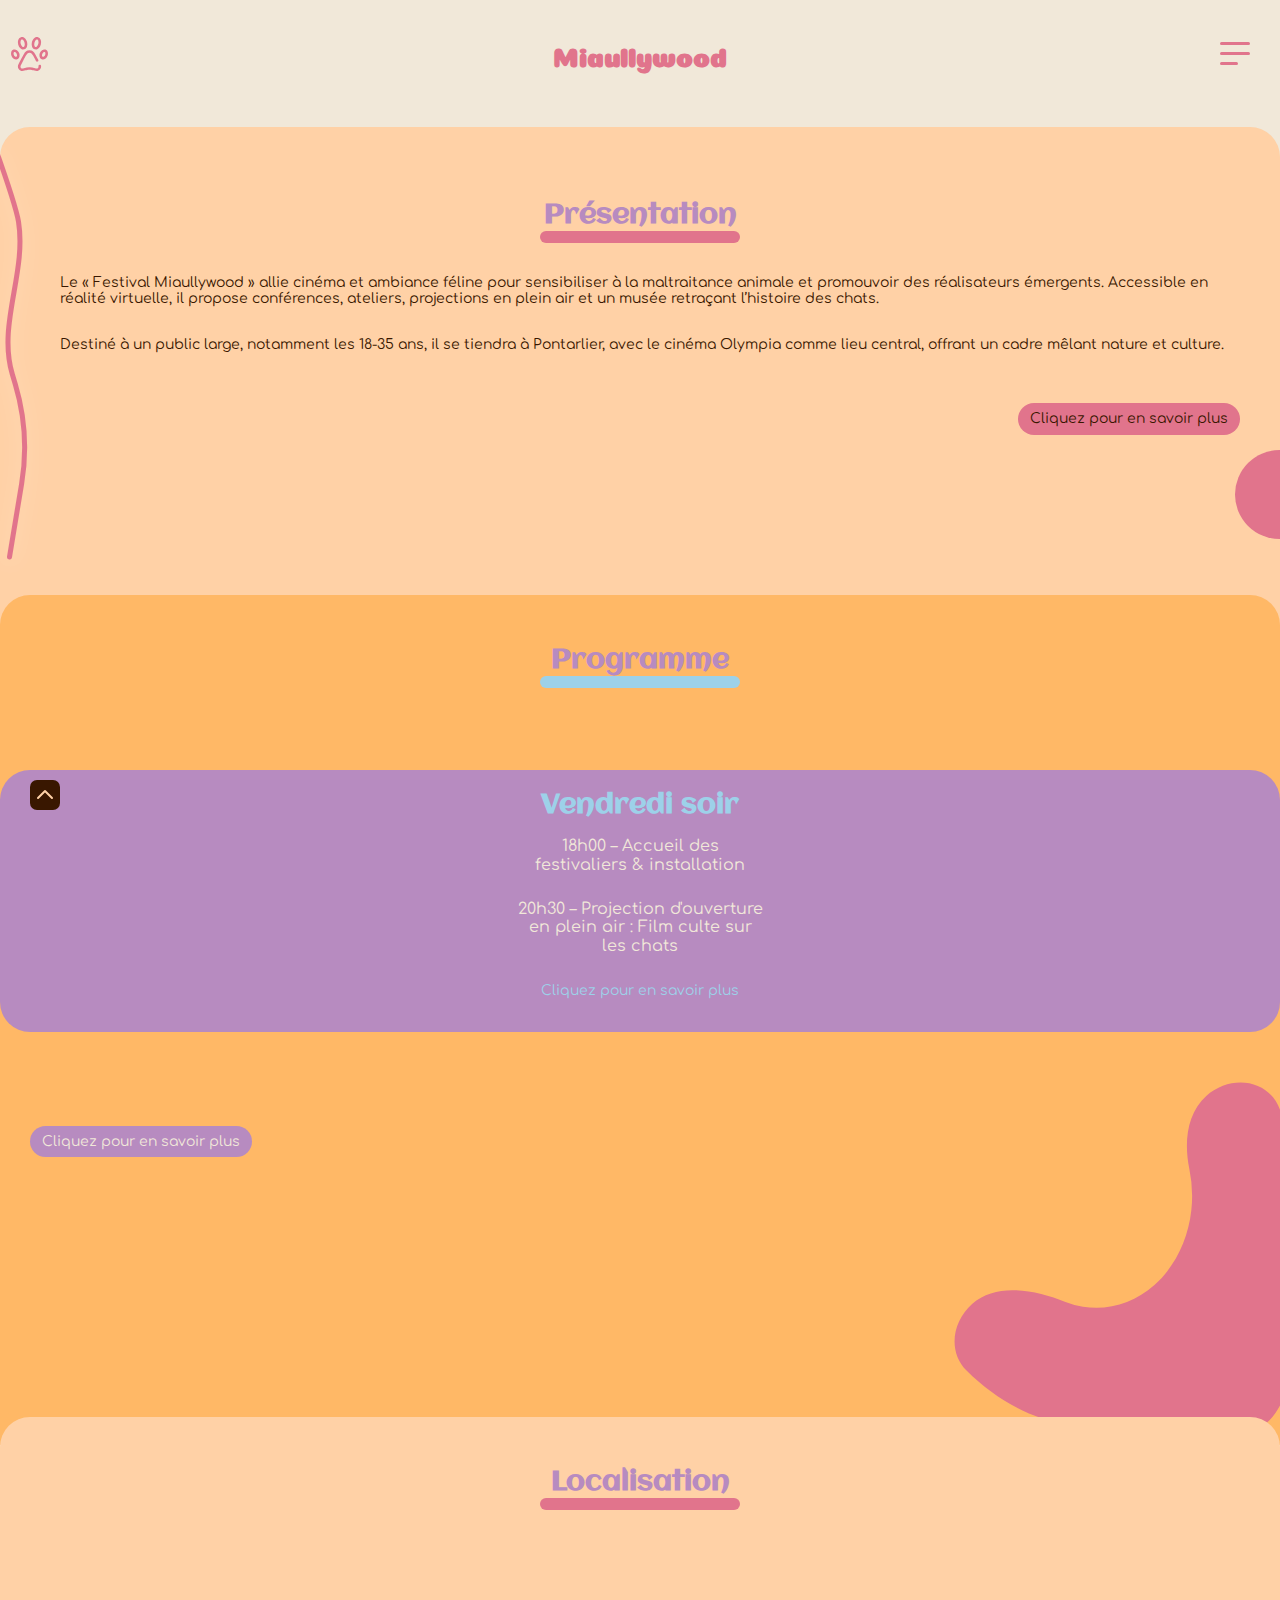
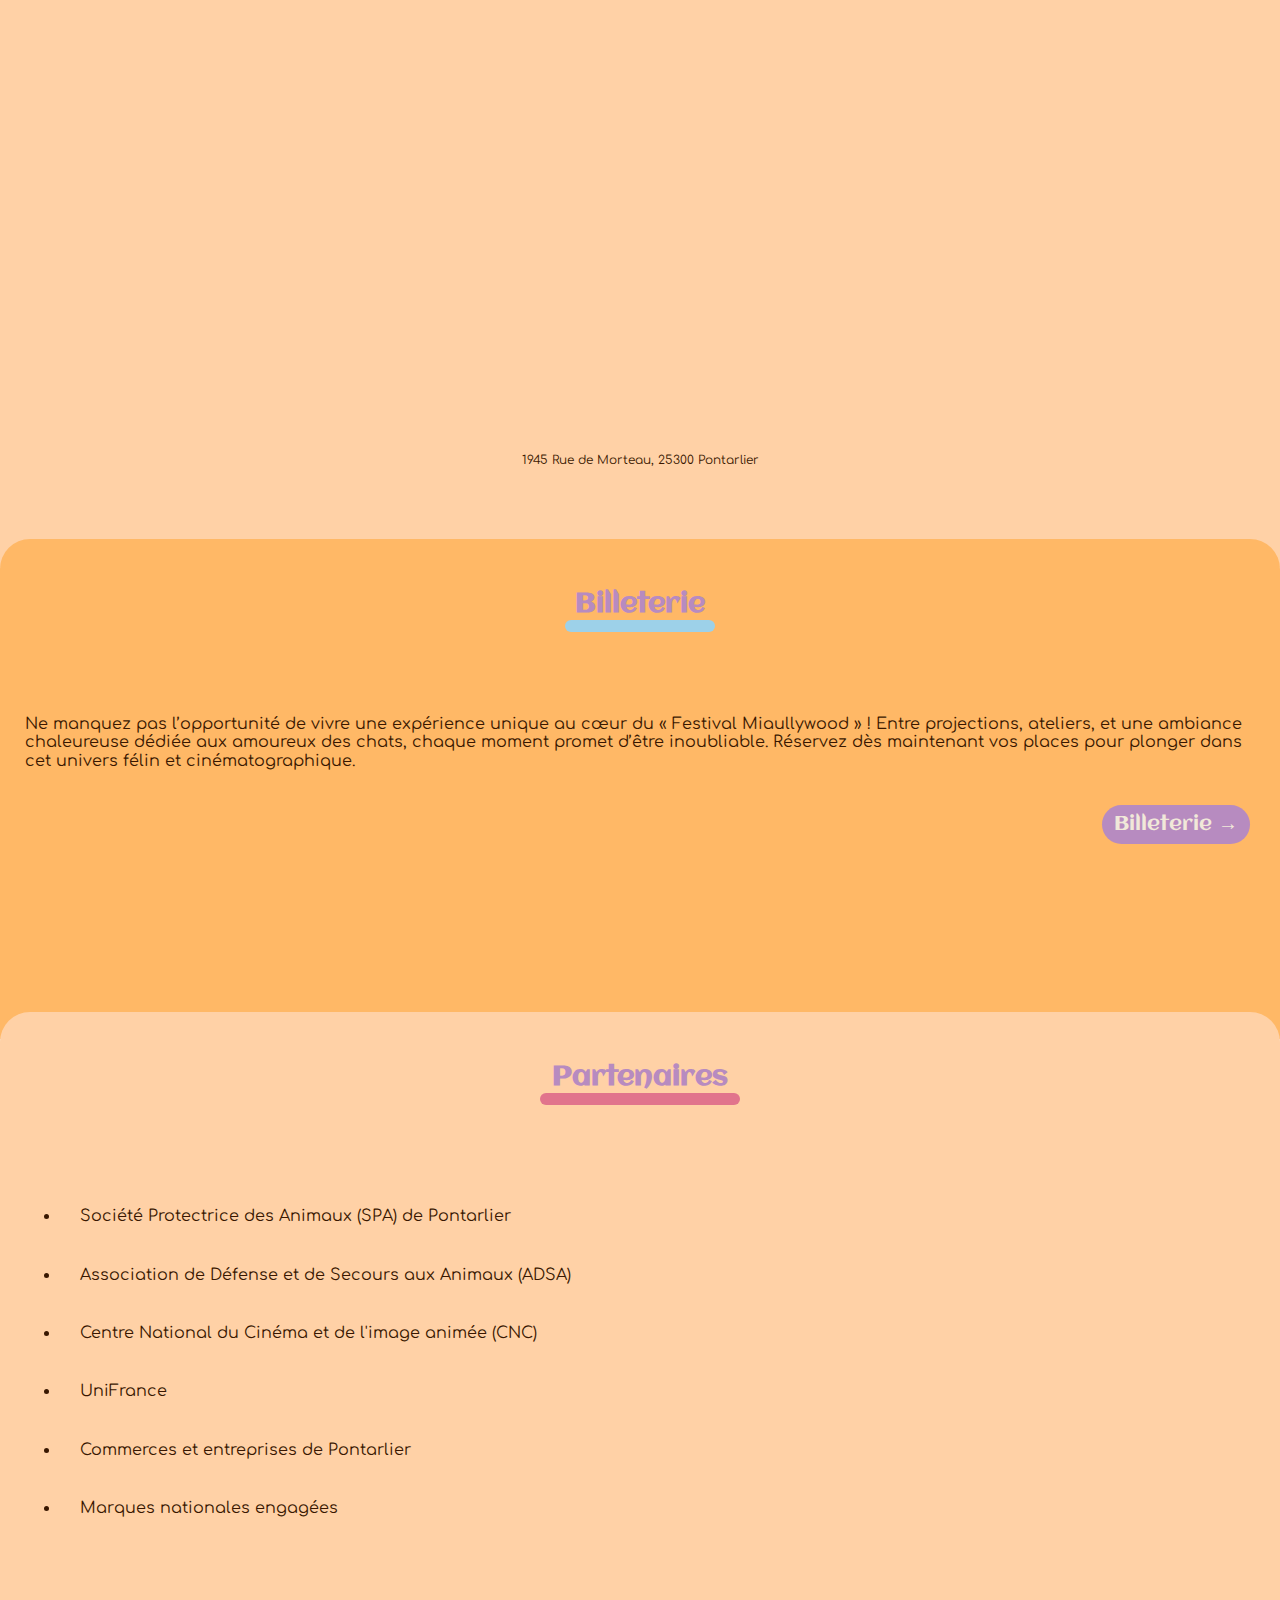
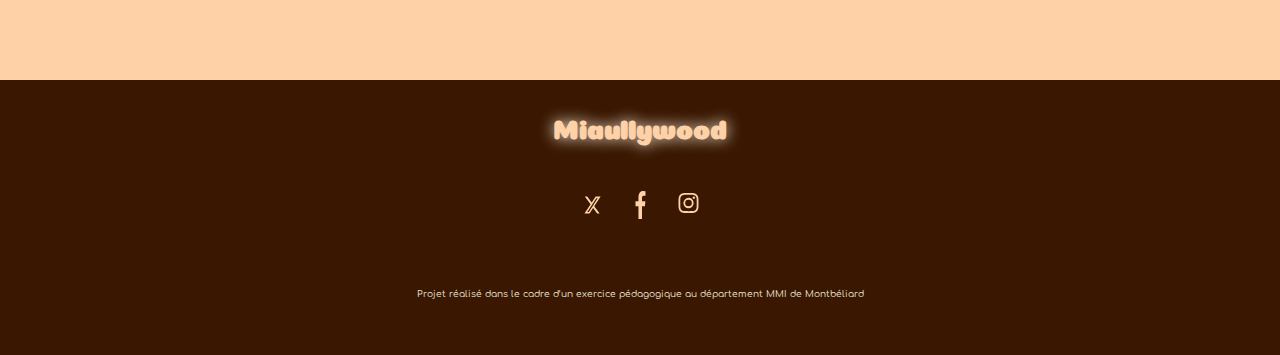
==== index.html @ 16f8d9cb "style modification" ====
<!DOCTYPE html>
<html lang="fr">
<head>
    <meta charset="UTF-8">
    <meta name="viewport" content="width=device-width, initial-scale=1.0">
    <title>Miaullywood</title>
    <link rel="icon" type="image/svg+xml" href="assets/favicon/paw.svg" />
    <link rel="stylesheet" href="src/css/style.css">
    <script type="module" src="/src/js/script.js"></script>

</head>
<body>
    <header class="header">
        <img src="assets/icons/paw.svg" alt="Miaullywood">
        <h1 class="header__title">Miaullywood</h1>
        <button class="menu-btn" aria-label="menu" aria-expanded="false" aria-controls="mainNav">
            <span class="menu-btn__bar" aria-hidden="true"></span>
        </button>
        <nav class="menu" id="mainNav" aria-hidden="true">
            <ul class="menu__list">
                <li class="menu__title">Miaullywood</li>
                <li class="menu__item"><a class="menu__link" href="programme.html">Programme</a></li>
                <li class="menu__item"><a class="menu__link" href="apropos.html">À propos</a></li>
                <li class="menu__item"><a class="menu__link" href="contact.html">Contact</a></li>
                <li class="menu__item"><a class="menu__link" href="film.html">Films</a></li>
                <li class="menu__item"><a class="menu__link" href="invites.html">Invités</a></li>
                <li class="menu__item"><a class="menu__link" href="infospratique.html">Infos pratiques</a></li>
            </ul>
        </nav>
    </header>
    <img class="go_up" src="/assets/icons/up.svg" alt="Back to top" onclick="window.scrollTo({ top: 0, behavior: 'smooth' });" >

    <div class="pres">
        <div class="title">
            <h2 class="pres__title">Présentation</h2>
        </div>
        <div class="texte">
            <p class="para pres__item">Le « Festival Miaullywood » allie cinéma et ambiance féline pour sensibiliser à la maltraitance animale et promouvoir des réalisateurs émergents. Accessible en réalité virtuelle, il propose conférences, ateliers, projections en plein air et un musée retraçant l’histoire des chats.</p>
            <p class="para pres__item">Destiné à un public large, notamment les 18-35 ans, il se tiendra à Pontarlier, avec le cinéma Olympia comme lieu central, offrant un cadre mêlant nature et culture.</p>
        </div>   
        <img class="pres__cercle" src="/assets/icons/ellipse12.svg" alt=""> 
        <a class="link__pres" href="apropos.html">Cliquez pour en savoir plus</a>
    </div>
    <div class="prog">
        <div class="title">
            <h2 class="prog__title">Programme</h2>
        </div>
        <div class="carousel">
            <div class="prog__card">
                <h2 class="title__card">Vendredi soir</h2>
                <div class="para__card">
                    <p class="texte__card">18h00 – Accueil des festivaliers & installation</p>
                    <p class="texte__card">20h30 – Projection d'ouverture en plein air : Film culte sur les chats</p>
                </div>
                <a class="link__card" href="programme.html">Cliquez pour en savoir plus</a>
            </div>
            <div class="prog__card">
                <h2 class="title__card">Samedi matin</h2>
                <div class="para__card">
                    <p class="texte__card">10h00 - Ouverture officielle du festival</p>
                    <p class="texte__card">11h30 - Conférence</p>
                </div>
                <a class="link__card" href="programme.html">Cliquez pour en savoir plus</a>
            </div>
            <div class="prog__card">
                <h2 class="title__card">Samedi midi</h2>
                <div class="para__card">
                    <p class="texte__card">12h30 – Pause déjeuner & visite des stands</p>
                    <p class="texte__card">13h00 – Animations sur le thème des chats</p>
                </div>
                <a class="link__card" href="programme.html">Cliquez pour en savoir plus</a>
            </div>
            <div class="prog__card">
                <h2 class="title__card">Samedi après-midi</h2>
                <div class="para__card">
                    <p class="texte__card">14h00 – Projection en plein air</p>
                    <p class="texte__card">16h30 – Conférence technologique</p>
                </div>
                <a class="link__card" href="programme.html">Cliquez pour en savoir plus</a>
            </div>
            <div class="prog__card">
                <h2 class="title__card">Samedi soir</h2>
                <div class="para__card">
                    <p class="texte__card">18h00 – Projection en salle</p>
                    <p class="texte__card">22h00 – Projection nocturne en plein air</p>
                </div>
                <a class="link__card" href="programme.html">Cliquez pour en savoir plus</a>
            </div>
            <div class="prog__card">
                <h2 class="title__card">Dimanche matin</h2>
                <div class="para__card">
                    <p class="texte__card">09h30 – Séance de méditation et éveil corporel</p>
                    <p class="texte__card">11h30 – Conférence : « L’histoire des chats à travers les civilisations »</p>
                </div>
                <a class="link__card" href="programme.html">Cliquez pour en savoir plus</a>
            </div>
            <div class="prog__card">
                <h2 class="title__card">Dimanche midi</h2>
                <div class="para__card">
                    <p class="texte__card">12h30 – Déjeuner en famille & visite des stands</p>
                    <p class="texte__card">12h30 – Déjeuner en famille & visite des stands/p>
                </div>
                <a class="link__card" href="programme.html">Cliquez pour en savoir plus</a>
            </div>
            <div class="prog__card">
                <h2 class="title__card">Dimanche après-midi</h2>
                <div class="para__card">
                    <p class="texte__card">14h00 – Projection en salle</p>
                    <p class="texte__card">16h30 – Table ronde : « Cinéma, technologie et bien-être animal »</p>
                </div>
                <a class="link__card" href="programme.html">Cliquez pour en savoir plus</a>
            </div>
            <div class="prog__card">
                <h2 class="title__card">Dimanche soir</h2>
                <div class="para__card">
                    <p class="texte__card">18h00 – Remise des prix</p>
                    <p class="texte__card">20h00 – Soirée de clôture</p>
                </div>
                <a class="link__card" href="programme.html">Cliquez pour en savoir plus</a>
            </div>
        </div>
        <a class="link__prog" href="programme.html">Cliquez pour en savoir plus</a>
        <img class="strage__form" src="/assets/icons/ellipse13.svg" alt="">
    </div>
    <div class="loc">
        <div class="title">
            <h2 class="loc__title">Localisation</h2>
            <iframe class="loc__maps" src="https://www.google.com/maps/embed?pb=!1m18!1m12!1m3!1d2725.9168438544643!2d6.3559013124593084!3d46.904353771013554!2m3!1f0!2f0!3f0!3m2!1i1024!2i768!4f13.1!3m3!1m2!1s0x478dbcc118659001%3A0xf206867d65ee7909!2s1945%20Rue%20de%20Morteau%2C%2025300%20Pontarlier!5e0!3m2!1sfr!2sfr!4v1733929574323!5m2!1sfr!2sfr" width="600" height="450" style="border:0;" allowfullscreen="" loading="lazy" referrerpolicy="no-referrer-when-downgrade"></iframe>
            <p class="loc__legende">1945 Rue de Morteau, 25300 Pontarlier</p>
        </div>
    </div>
    <div class="bill">
        <div class="title">
            <h2 class="bill__title">Billeterie</h2>
            <p class="para">Ne manquez pas l’opportunité de vivre une expérience unique au cœur du « Festival Miaullywood » ! Entre projections, ateliers, et une ambiance chaleureuse dédiée aux amoureux des chats, chaque moment promet d’être inoubliable. Réservez dès maintenant vos places pour plonger dans cet univers félin et cinématographique.</p>
        </div>
        <button class="btn bill__btn"><a class="bill__link" href="billeterie.html">Billeterie →</a></button>
    </div>
    <div class="part">
        <div class="title">
            <h2 class="part__title">Partenaires</h2>
            <ul class="part__list">
                <li class="list__item">Société Protectrice des Animaux (SPA) de Pontarlier</li>
                <li class="list__item">Association de Défense et de Secours aux Animaux (ADSA)</li>
                <li class="list__item">Centre National du Cinéma et de l'image animée (CNC)</li>
                <li class="list__item">UniFrance</li>
                <li class="list__item">Commerces et entreprises de Pontarlier</li>
                <li class="list__item">Marques nationales engagées</li>
            </ul>
        </div>
    </div>
    <div class="footer footer__accueil">
        <h1 class="footer__title" onclick="window.scrollTo({ top: 0, behavior: 'smooth' });" >Miaullywood</h1>
        <div class="reseaux">
            <img src="assets/icons/twitter.svg" alt="twitter">
            <img src="assets/icons/facebook.svg" alt="facebook">
            <a href="https://www.instagram.com/miaullywood/"><img src="assets/icons/instagram.svg" alt=""></a>
        </div>
        <p class="footer__para">Projet réalisé dans le cadre d’un exercice pédagogique au département MMI de Montbéliard</p>
    </div>
</body>
</html>
---- src/css/style.css ----
@import url('https://fonts.googleapis.com/css2?family=Coiny&display=swap');
@import url('https://fonts.googleapis.com/css2?family=Aclonica&family=Coiny&display=swap');
@import url('https://fonts.googleapis.com/css2?family=Aclonica&family=Coiny&family=Comfortaa:wght@300..700&display=swap');

@import "vendors/normalize.css";

@import "utilitaire/variable.css";

@import "base/main.css";
@import "base/apropos.css";
@import "base/presentation.css";
@import "base/billeterie.css";
@import "base/contact.css";
@import "base/coordonees.css";
@import "base/film.css";
@import "base/programme.css";
@import "base/localisation.css";
@import "base/partenaires.css";
@import "base/reseaux.css";

@import "layout/header.css";
@import "layout/footer.css";

@import "composant/menu.css";
@import "composant/button.css";
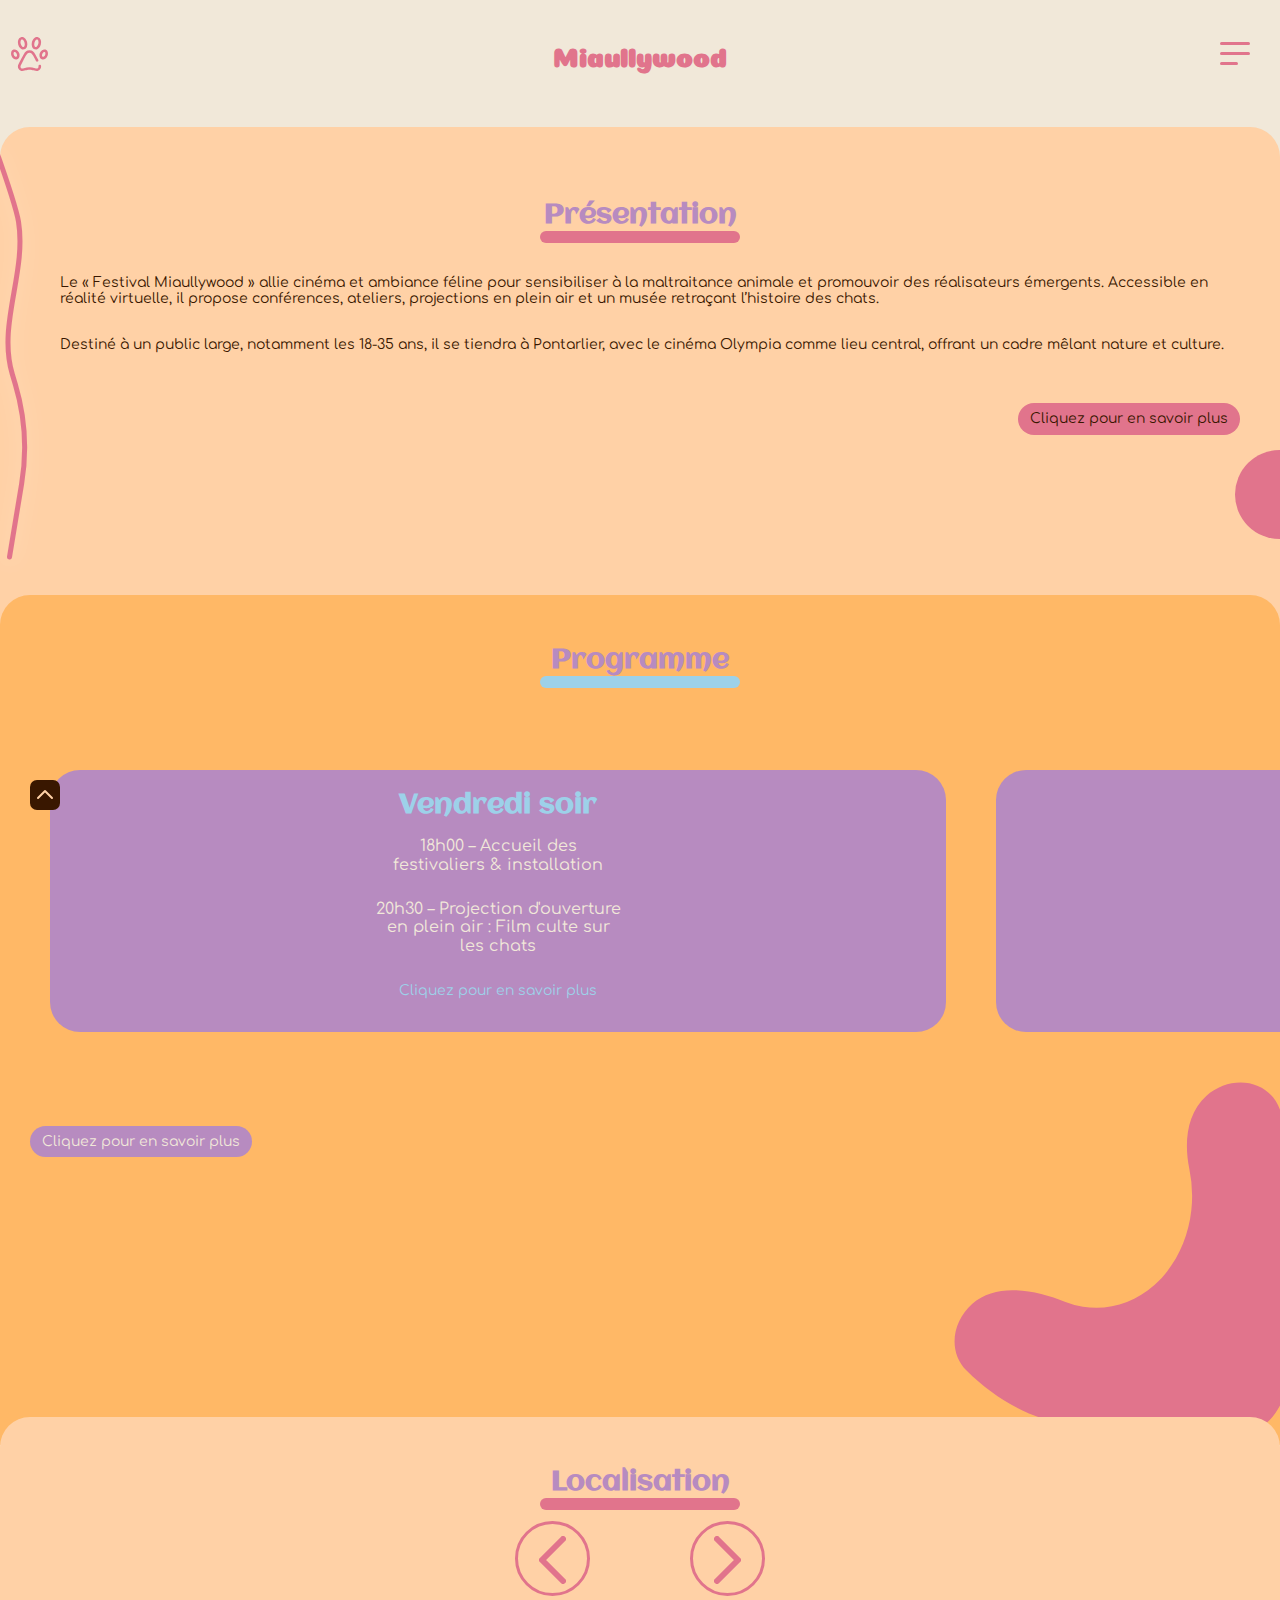
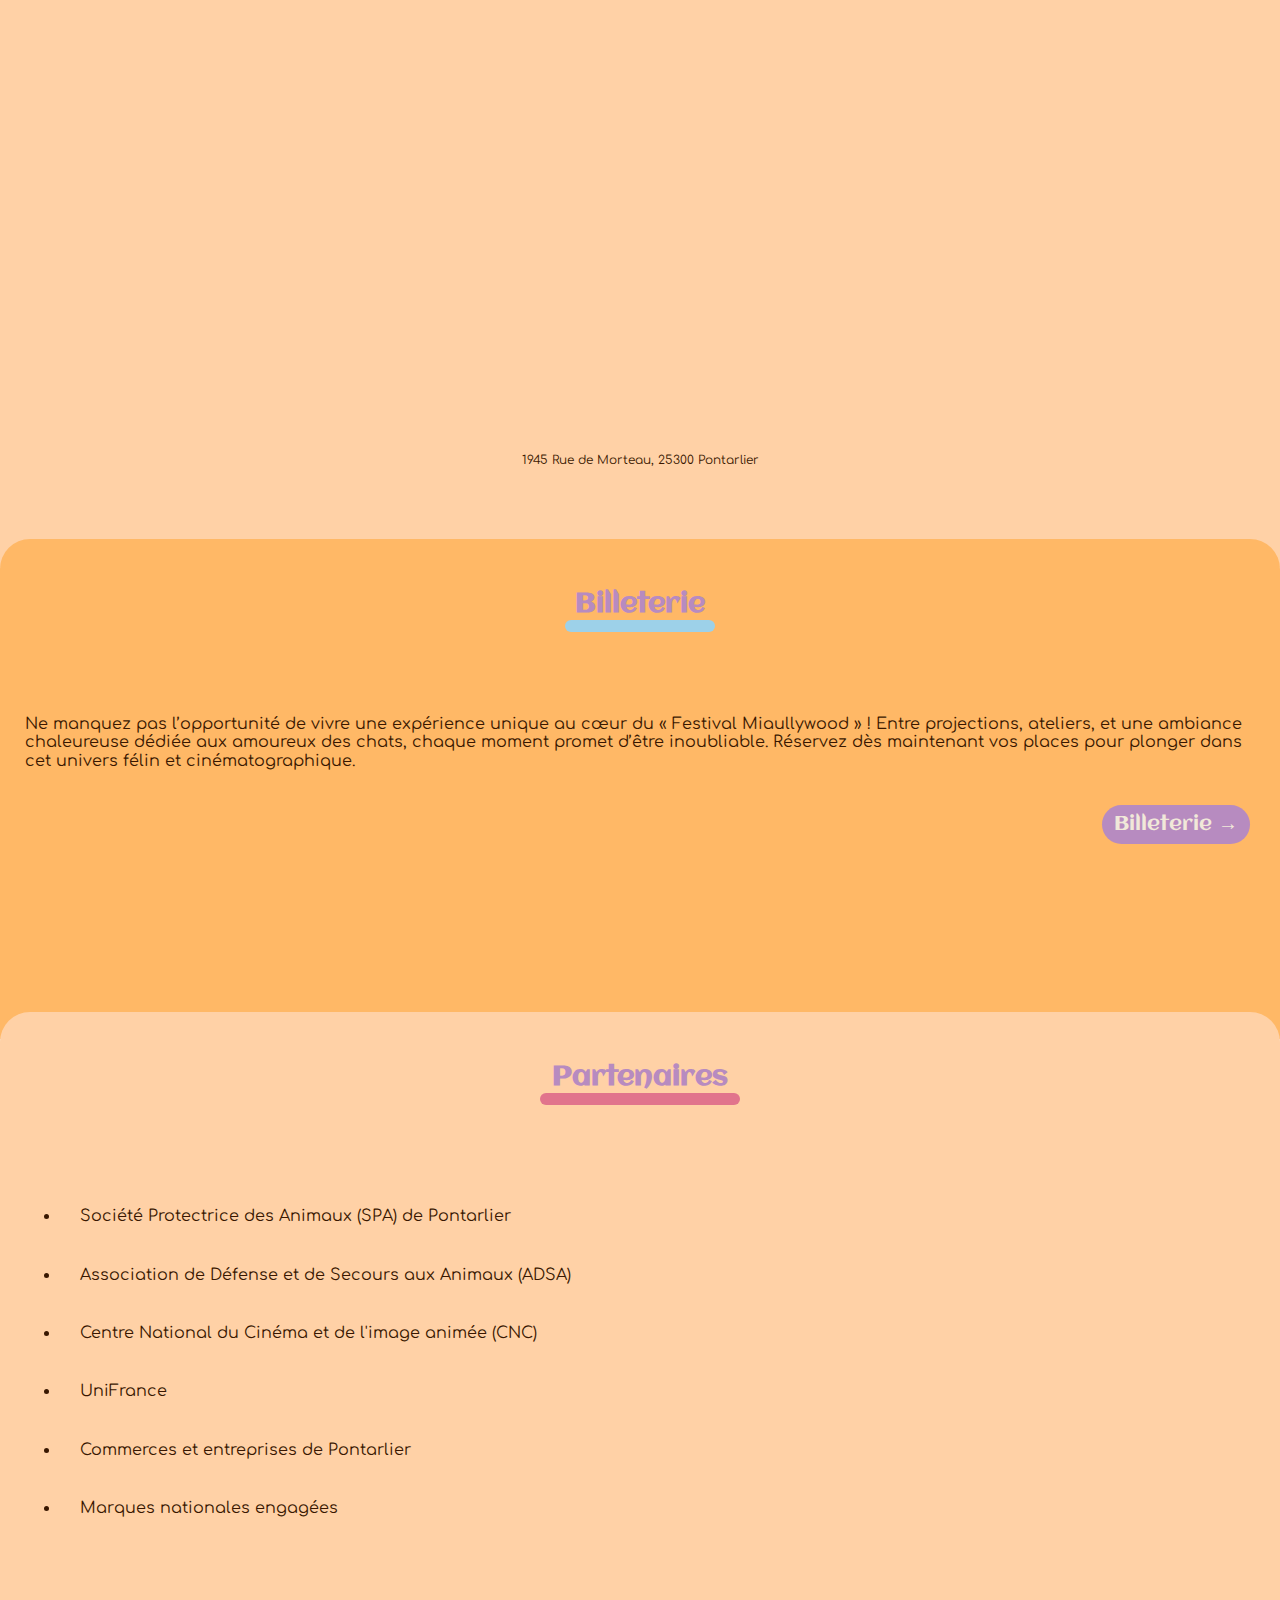
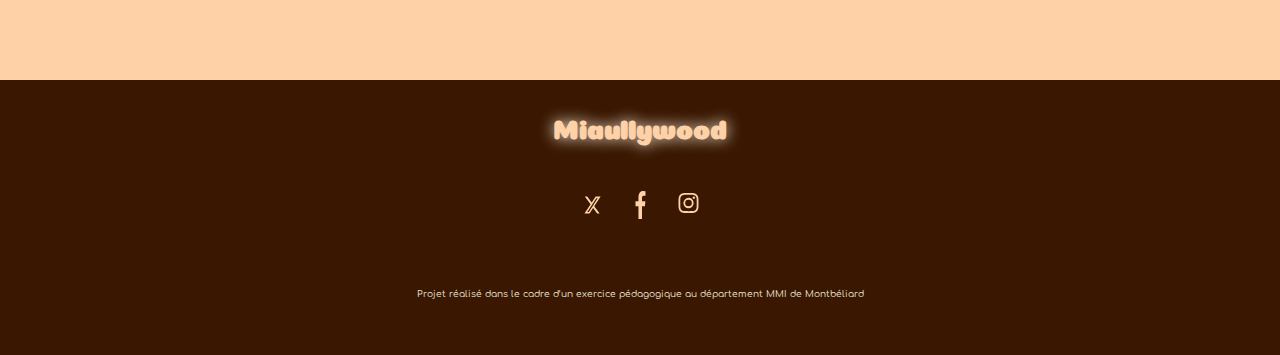
==== commit 72245e4d: "fin btn carroussel et fin carroussel film" ====
--- a/index.html
+++ b/index.html
@@ -45,8 +45,8 @@
         <div class="title">
             <h2 class="prog__title">Programme</h2>
         </div>
-        <div class="carousel">
-            <div class="prog__card">
+        <div class="carroussel">
+            <div class="card prog__card carroussel__item">
                 <h2 class="title__card">Vendredi soir</h2>
                 <div class="para__card">
                     <p class="texte__card">18h00 – Accueil des festivaliers & installation</p>
@@ -54,7 +54,7 @@
                 </div>
                 <a class="link__card" href="programme.html">Cliquez pour en savoir plus</a>
             </div>
-            <div class="prog__card">
+            <div class="card prog__card carroussel__item">
                 <h2 class="title__card">Samedi matin</h2>
                 <div class="para__card">
                     <p class="texte__card">10h00 - Ouverture officielle du festival</p>
@@ -62,7 +62,7 @@
                 </div>
                 <a class="link__card" href="programme.html">Cliquez pour en savoir plus</a>
             </div>
-            <div class="prog__card">
+            <div class="card prog__card carroussel__item">
                 <h2 class="title__card">Samedi midi</h2>
                 <div class="para__card">
                     <p class="texte__card">12h30 – Pause déjeuner & visite des stands</p>
@@ -70,7 +70,7 @@
                 </div>
                 <a class="link__card" href="programme.html">Cliquez pour en savoir plus</a>
             </div>
-            <div class="prog__card">
+            <div class="card prog__card carroussel__item">
                 <h2 class="title__card">Samedi après-midi</h2>
                 <div class="para__card">
                     <p class="texte__card">14h00 – Projection en plein air</p>
@@ -78,7 +78,7 @@
                 </div>
                 <a class="link__card" href="programme.html">Cliquez pour en savoir plus</a>
             </div>
-            <div class="prog__card">
+            <div class="card prog__card carroussel__item">
                 <h2 class="title__card">Samedi soir</h2>
                 <div class="para__card">
                     <p class="texte__card">18h00 – Projection en salle</p>
@@ -86,7 +86,7 @@
                 </div>
                 <a class="link__card" href="programme.html">Cliquez pour en savoir plus</a>
             </div>
-            <div class="prog__card">
+            <div class="card prog__card carroussel__item">
                 <h2 class="title__card">Dimanche matin</h2>
                 <div class="para__card">
                     <p class="texte__card">09h30 – Séance de méditation et éveil corporel</p>
@@ -94,7 +94,7 @@
                 </div>
                 <a class="link__card" href="programme.html">Cliquez pour en savoir plus</a>
             </div>
-            <div class="prog__card">
+            <div class="card prog__card carroussel__item">
                 <h2 class="title__card">Dimanche midi</h2>
                 <div class="para__card">
                     <p class="texte__card">12h30 – Déjeuner en famille & visite des stands</p>
@@ -102,7 +102,7 @@
                 </div>
                 <a class="link__card" href="programme.html">Cliquez pour en savoir plus</a>
             </div>
-            <div class="prog__card">
+            <div class="card prog__card carroussel__item">
                 <h2 class="title__card">Dimanche après-midi</h2>
                 <div class="para__card">
                     <p class="texte__card">14h00 – Projection en salle</p>
@@ -110,13 +110,21 @@
                 </div>
                 <a class="link__card" href="programme.html">Cliquez pour en savoir plus</a>
             </div>
-            <div class="prog__card">
+            <div class="card prog__card carroussel__item">
                 <h2 class="title__card">Dimanche soir</h2>
                 <div class="para__card">
                     <p class="texte__card">18h00 – Remise des prix</p>
                     <p class="texte__card">20h00 – Soirée de clôture</p>
                 </div>
                 <a class="link__card" href="programme.html">Cliquez pour en savoir plus</a>
+            </div>
+            <div class="carroussel__controls">
+                <button class="carroussel__button carroussel__button--prev" aria-label="Défiler vers la gauche">
+                    <img src="assets/icons/left_arrow.svg" alt="fleche gauche" />
+                </button>
+                <button class="carroussel__button carroussel__button--next" aria-label="Défiler vers la droite">
+                    <img src="assets/icons/right_arrow.svg" alt="fleche droite" />
+                </button>
             </div>
         </div>
         <a class="link__prog" href="programme.html">Cliquez pour en savoir plus</a>
--- a/src/css/style.css
+++ b/src/css/style.css
@@ -22,4 +22,5 @@
 @import "layout/footer.css";
 
 @import "composant/menu.css";
-@import "composant/button.css";+@import "composant/button.css";
+@import "composant/carroussel.css";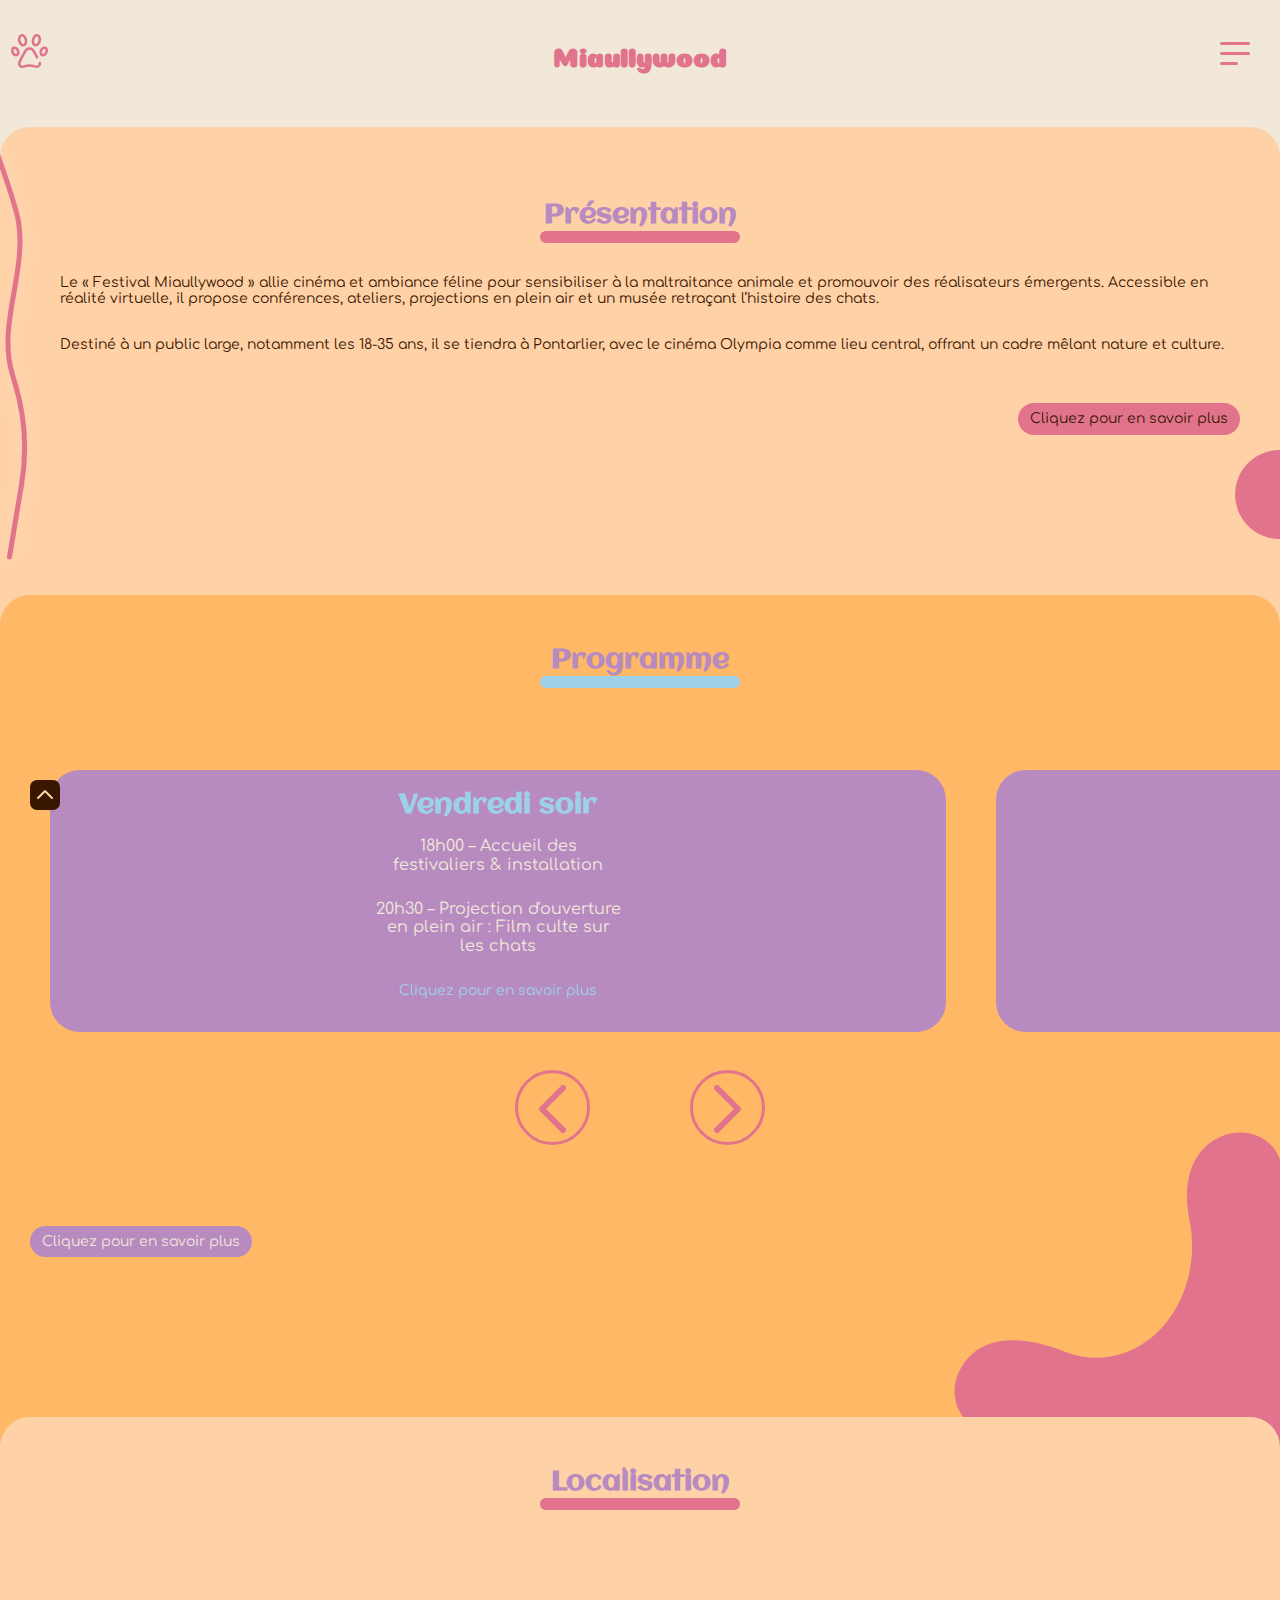
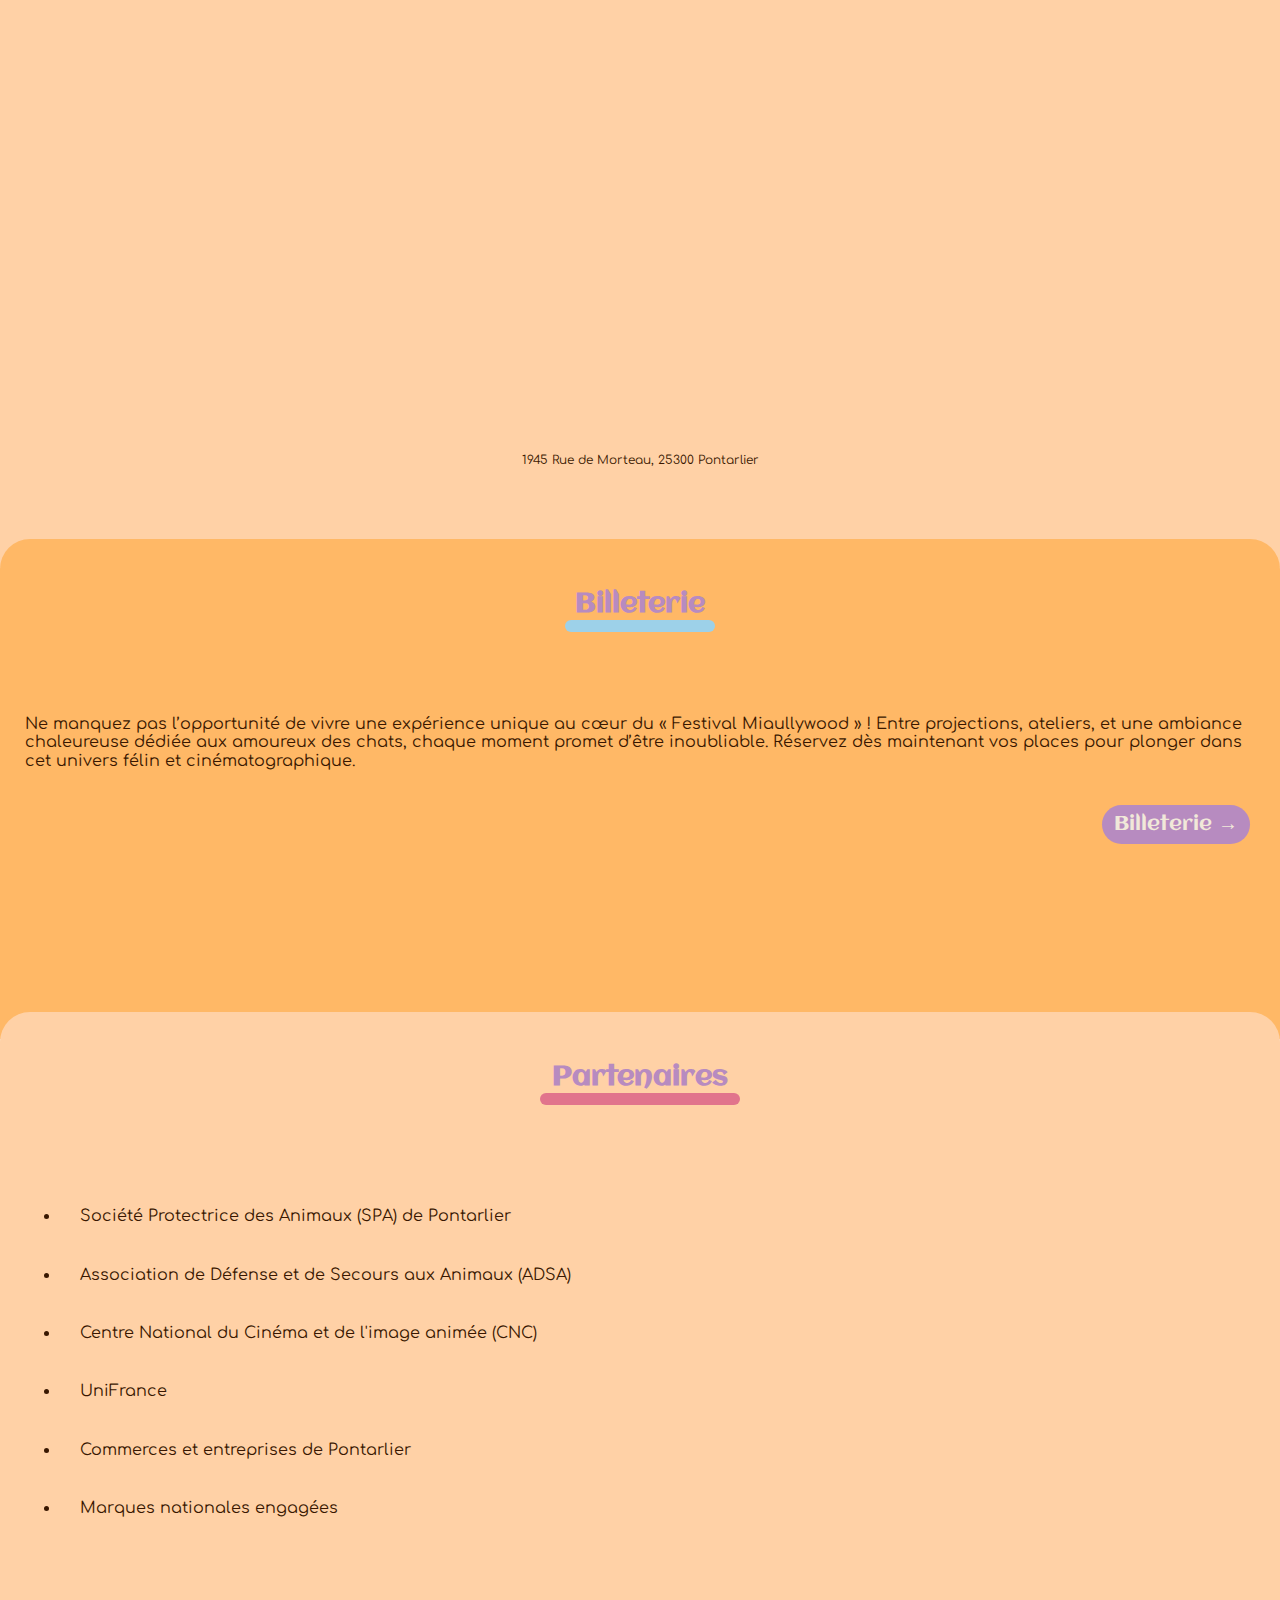
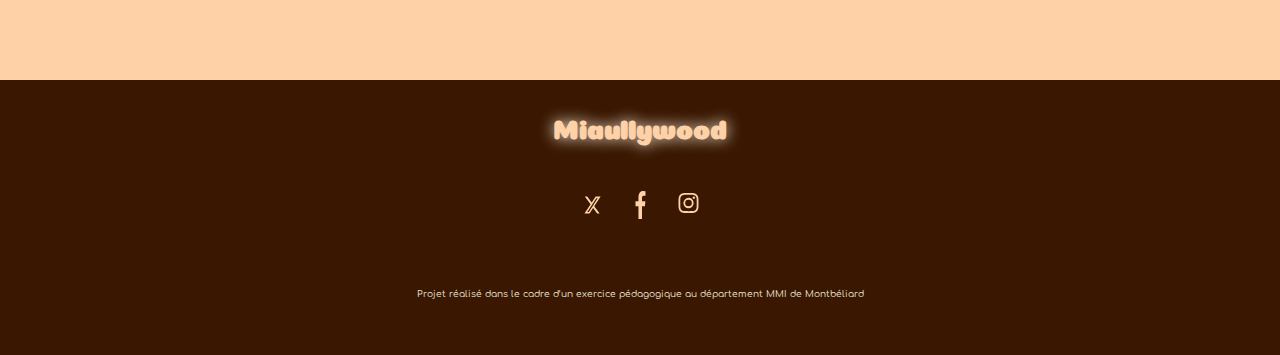
==== commit 4235a93d: "fin page film" ====
--- a/index.html
+++ b/index.html
@@ -11,7 +11,9 @@
 </head>
 <body>
     <header class="header">
-        <img src="assets/icons/paw.svg" alt="Miaullywood">
+        <a href="index.html">
+            <img src="assets/icons/paw.svg" alt="Miaullywood">
+        </a>
         <h1 class="header__title">Miaullywood</h1>
         <button class="menu-btn" aria-label="menu" aria-expanded="false" aria-controls="mainNav">
             <span class="menu-btn__bar" aria-hidden="true"></span>
@@ -46,7 +48,7 @@
             <h2 class="prog__title">Programme</h2>
         </div>
         <div class="carroussel">
-            <div class="card prog__card carroussel__item">
+            <div class="card prog__card carroussel__item first">
                 <h2 class="title__card">Vendredi soir</h2>
                 <div class="para__card">
                     <p class="texte__card">18h00 – Accueil des festivaliers & installation</p>
@@ -110,7 +112,7 @@
                 </div>
                 <a class="link__card" href="programme.html">Cliquez pour en savoir plus</a>
             </div>
-            <div class="card prog__card carroussel__item">
+            <div class="card prog__card carroussel__item last">
                 <h2 class="title__card">Dimanche soir</h2>
                 <div class="para__card">
                     <p class="texte__card">18h00 – Remise des prix</p>
@@ -118,7 +120,7 @@
                 </div>
                 <a class="link__card" href="programme.html">Cliquez pour en savoir plus</a>
             </div>
-            <div class="carroussel__controls">
+            <div class="carroussel__controls prog__controls">
                 <button class="carroussel__button carroussel__button--prev" aria-label="Défiler vers la gauche">
                     <img src="assets/icons/left_arrow.svg" alt="fleche gauche" />
                 </button>
--- a/src/css/style.css
+++ b/src/css/style.css
@@ -11,7 +11,7 @@
 @import "base/presentation.css";
 @import "base/billeterie.css";
 @import "base/contact.css";
-@import "base/coordonees.css";
+@import "base/coordonnees.css";
 @import "base/film.css";
 @import "base/programme.css";
 @import "base/localisation.css";
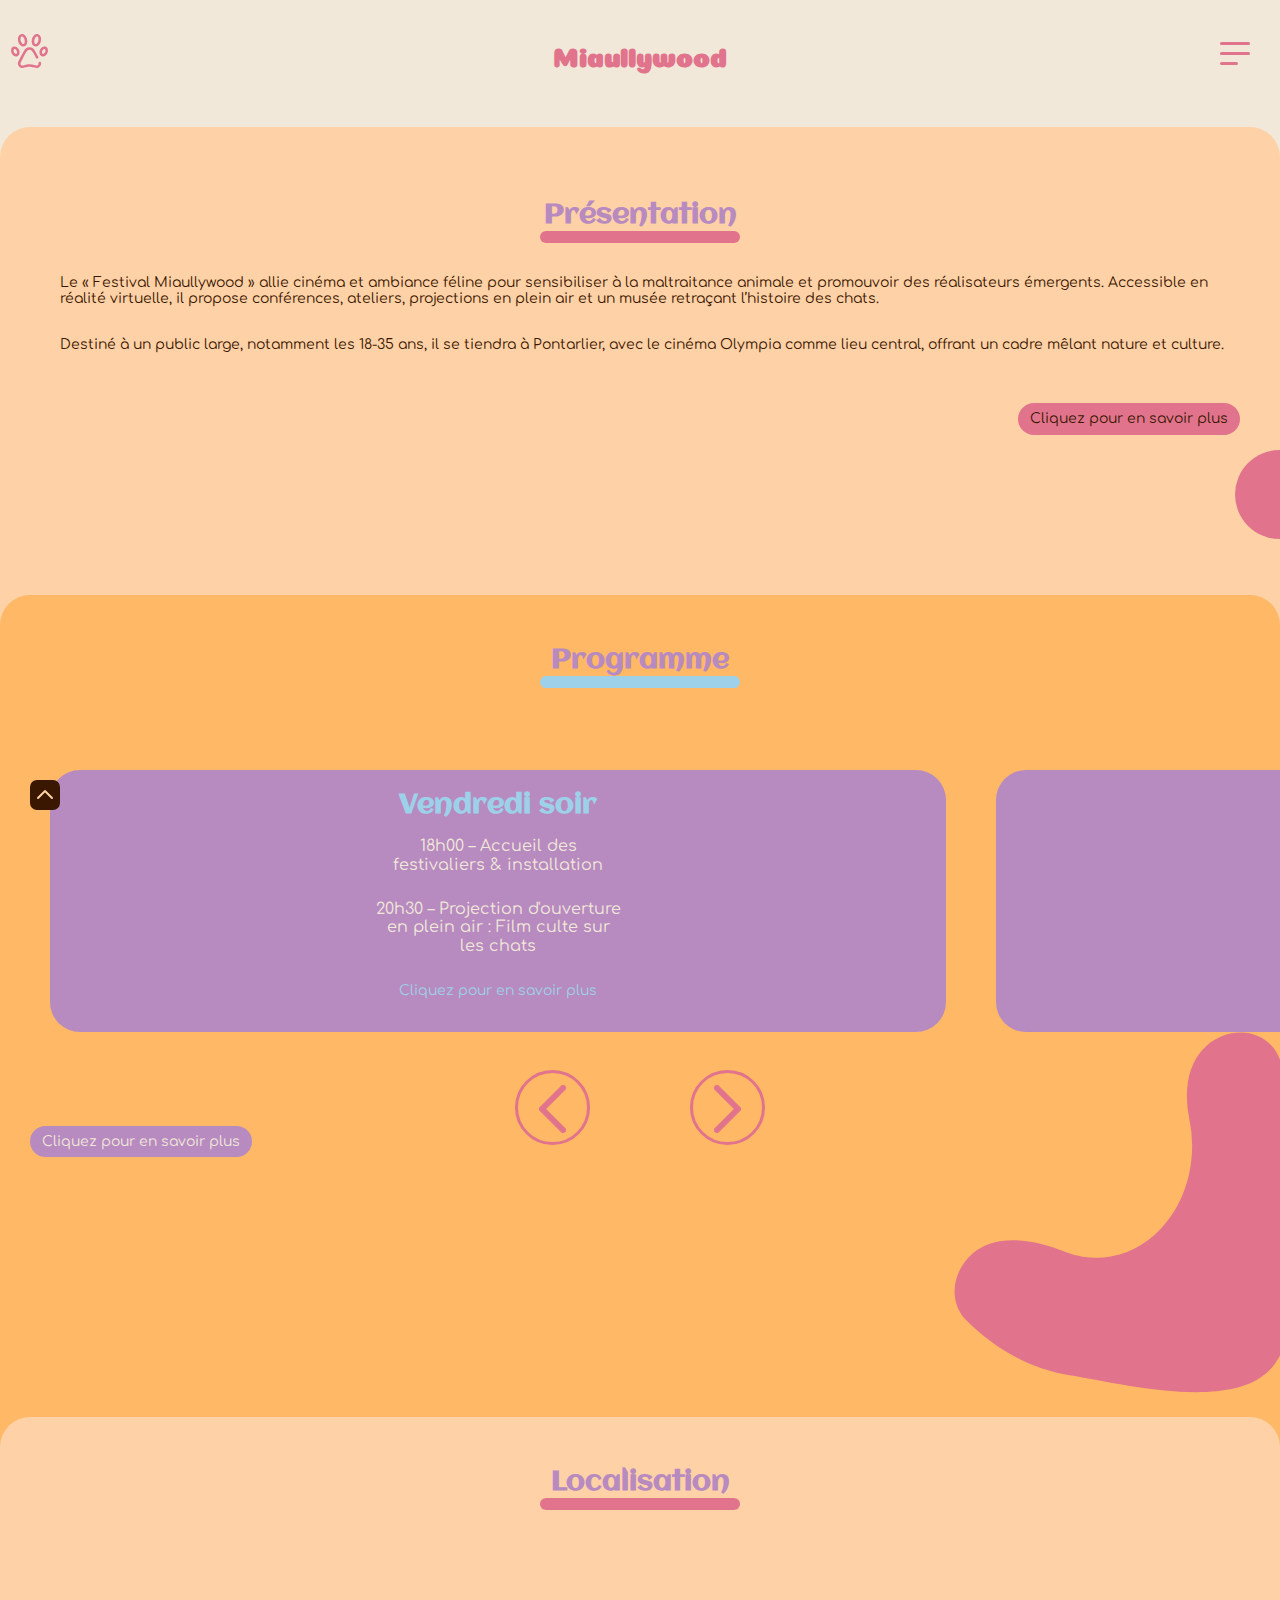
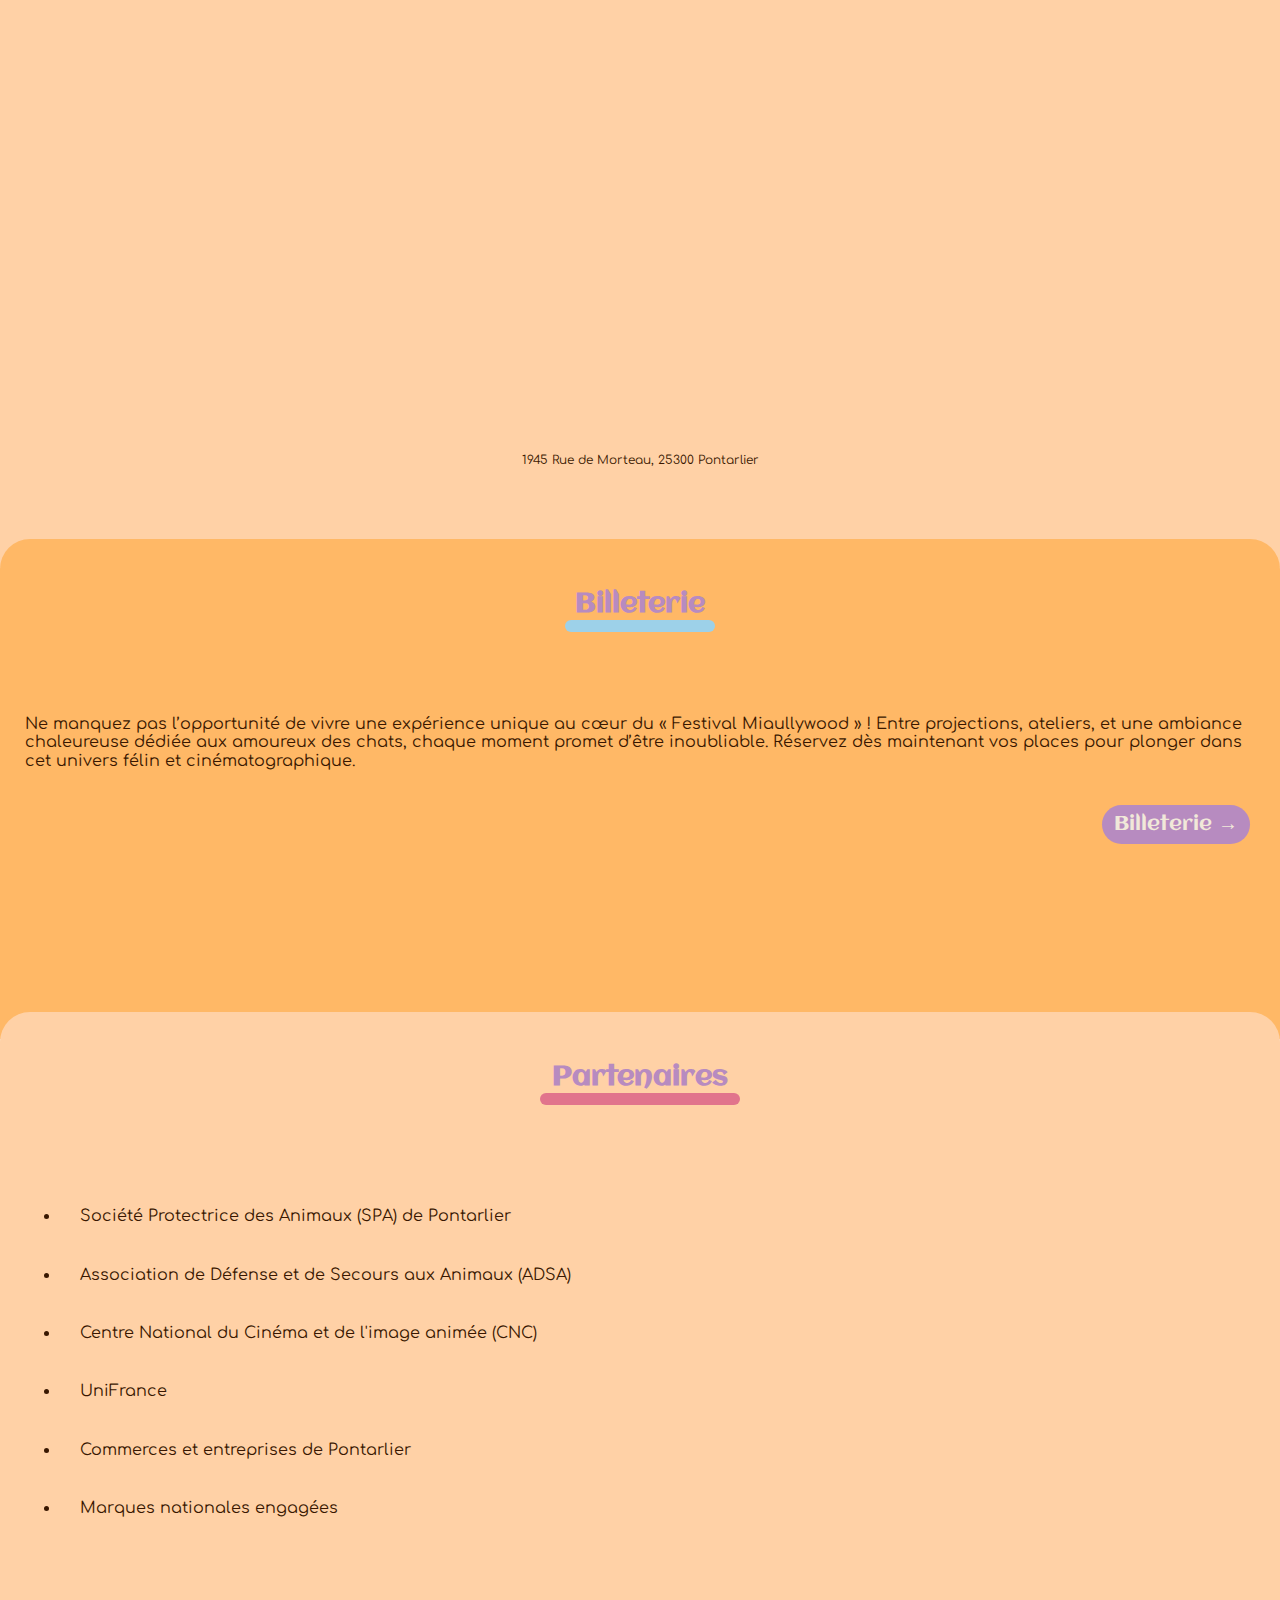
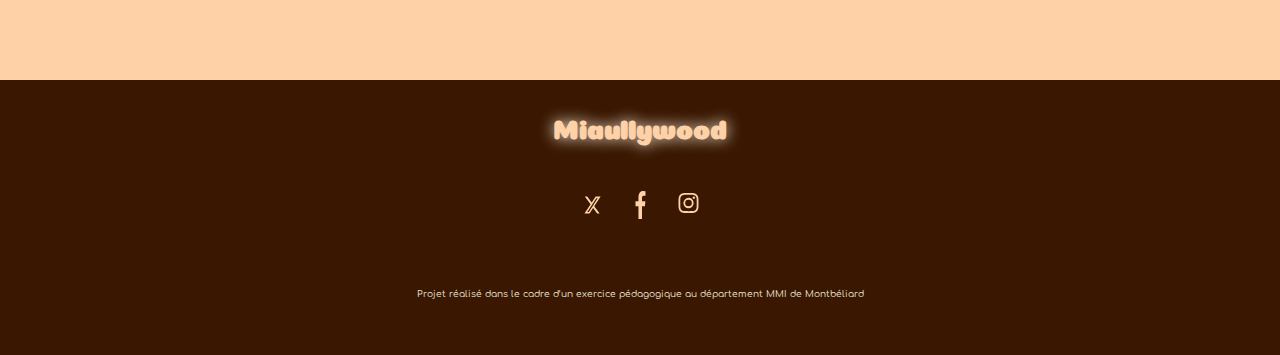
==== commit 4813d7d6: "réorganisation" ====
--- a/index.html
+++ b/index.html
@@ -20,7 +20,7 @@
         </button>
         <nav class="menu" id="mainNav" aria-hidden="true">
             <ul class="menu__list">
-                <li class="menu__title">Miaullywood</li>
+                <li class="menu__title"><a class="link__title" href="index.html">Miaullywood</a></li>
                 <li class="menu__item"><a class="menu__link" href="programme.html">Programme</a></li>
                 <li class="menu__item"><a class="menu__link" href="apropos.html">À propos</a></li>
                 <li class="menu__item"><a class="menu__link" href="contact.html">Contact</a></li>
--- a/src/css/style.css
+++ b/src/css/style.css
@@ -6,17 +6,29 @@
 
 @import "utilitaire/variable.css";
 
+/* Base */
 @import "base/main.css";
-@import "base/apropos.css";
-@import "base/presentation.css";
-@import "base/billeterie.css";
-@import "base/contact.css";
-@import "base/coordonnees.css";
-@import "base/film.css";
-@import "base/programme.css";
-@import "base/localisation.css";
-@import "base/partenaires.css";
-@import "base/reseaux.css";
+
+/* accuil */
+@import "base/accueil/localisation.css";
+@import "base/accueil/partenaires.css";
+@import "base/accueil/programme.css";
+@import "base/accueil/presentation.css";
+@import "base/accueil/billeterie.css";
+
+/* A propos */
+@import "base/a_propos/apropos.css";
+
+/* Contact */
+@import "base/contact/contact.css";
+@import "base/contact/coordonnees.css";
+@import "base/contact/reseaux.css";
+
+/* Films */
+@import "base/films/films.css";
+@import "base/films/flow/flow.css";
+
+
 
 @import "layout/header.css";
 @import "layout/footer.css";
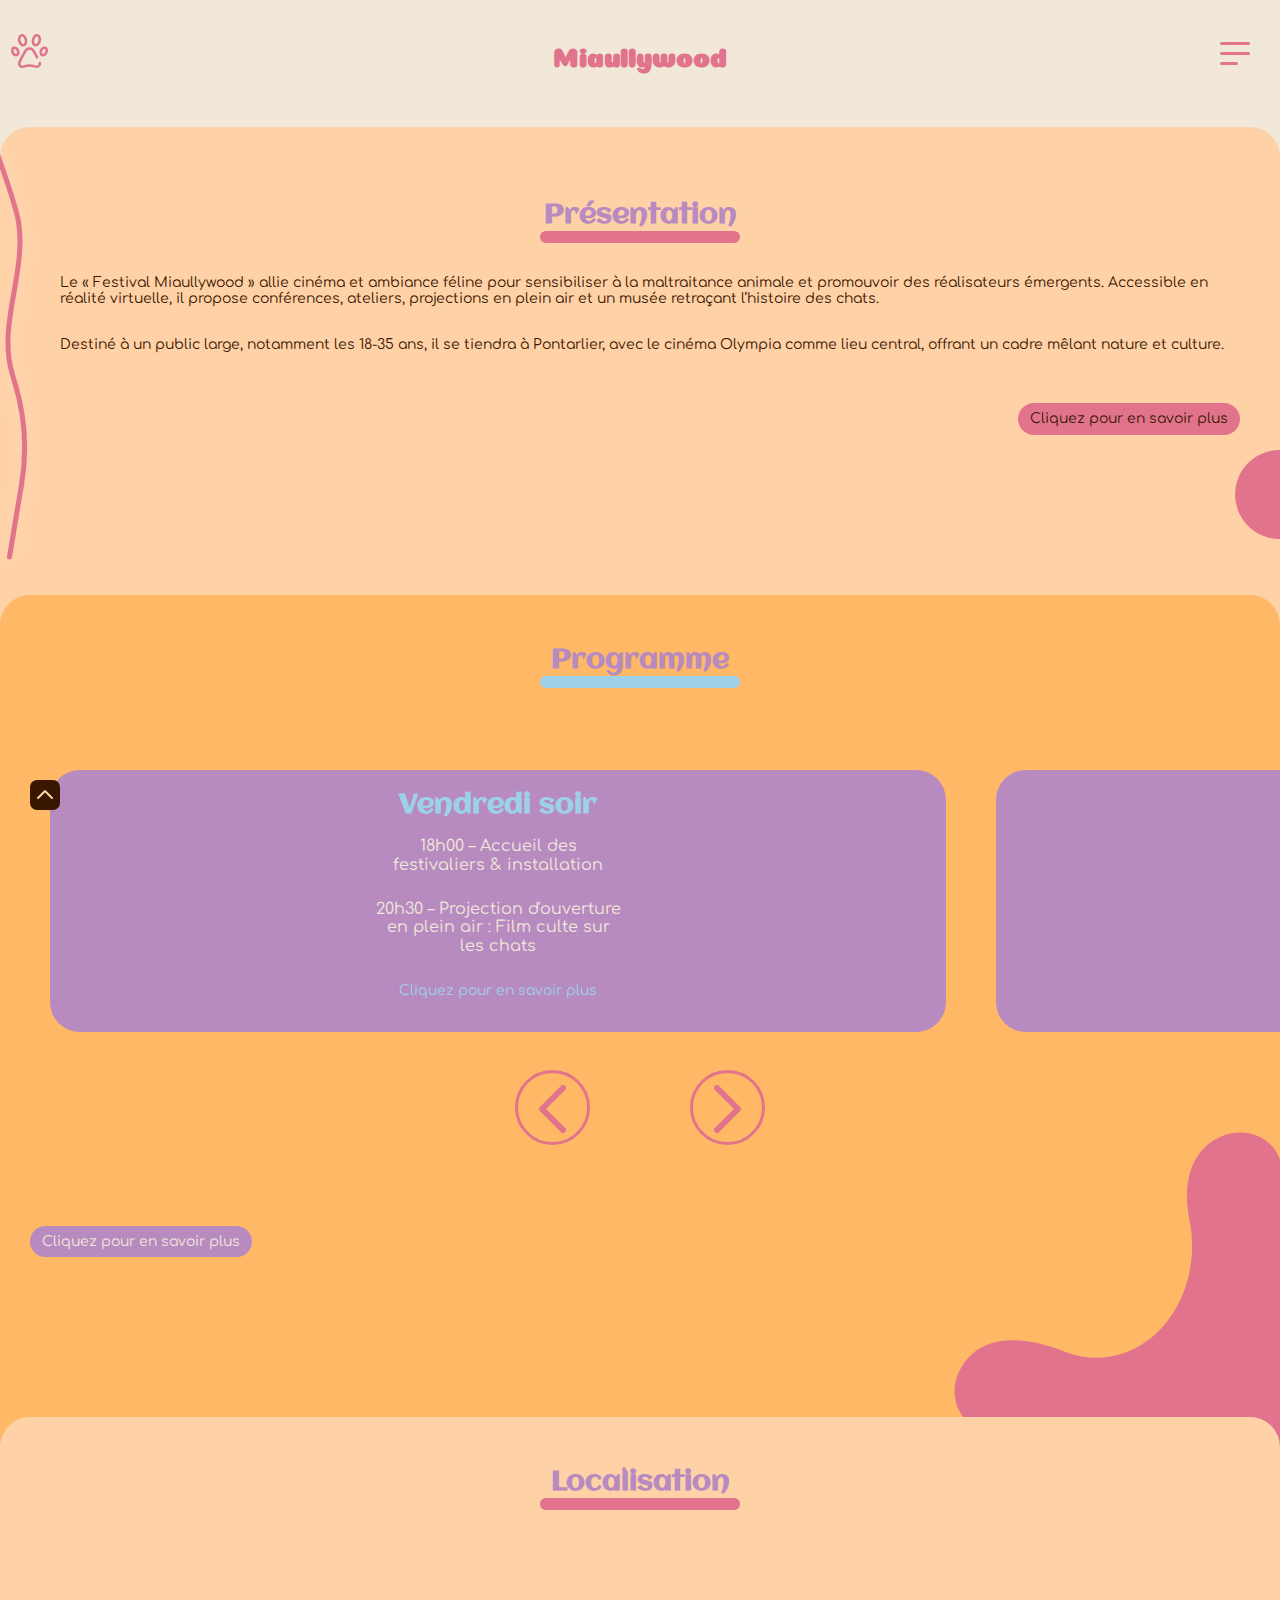
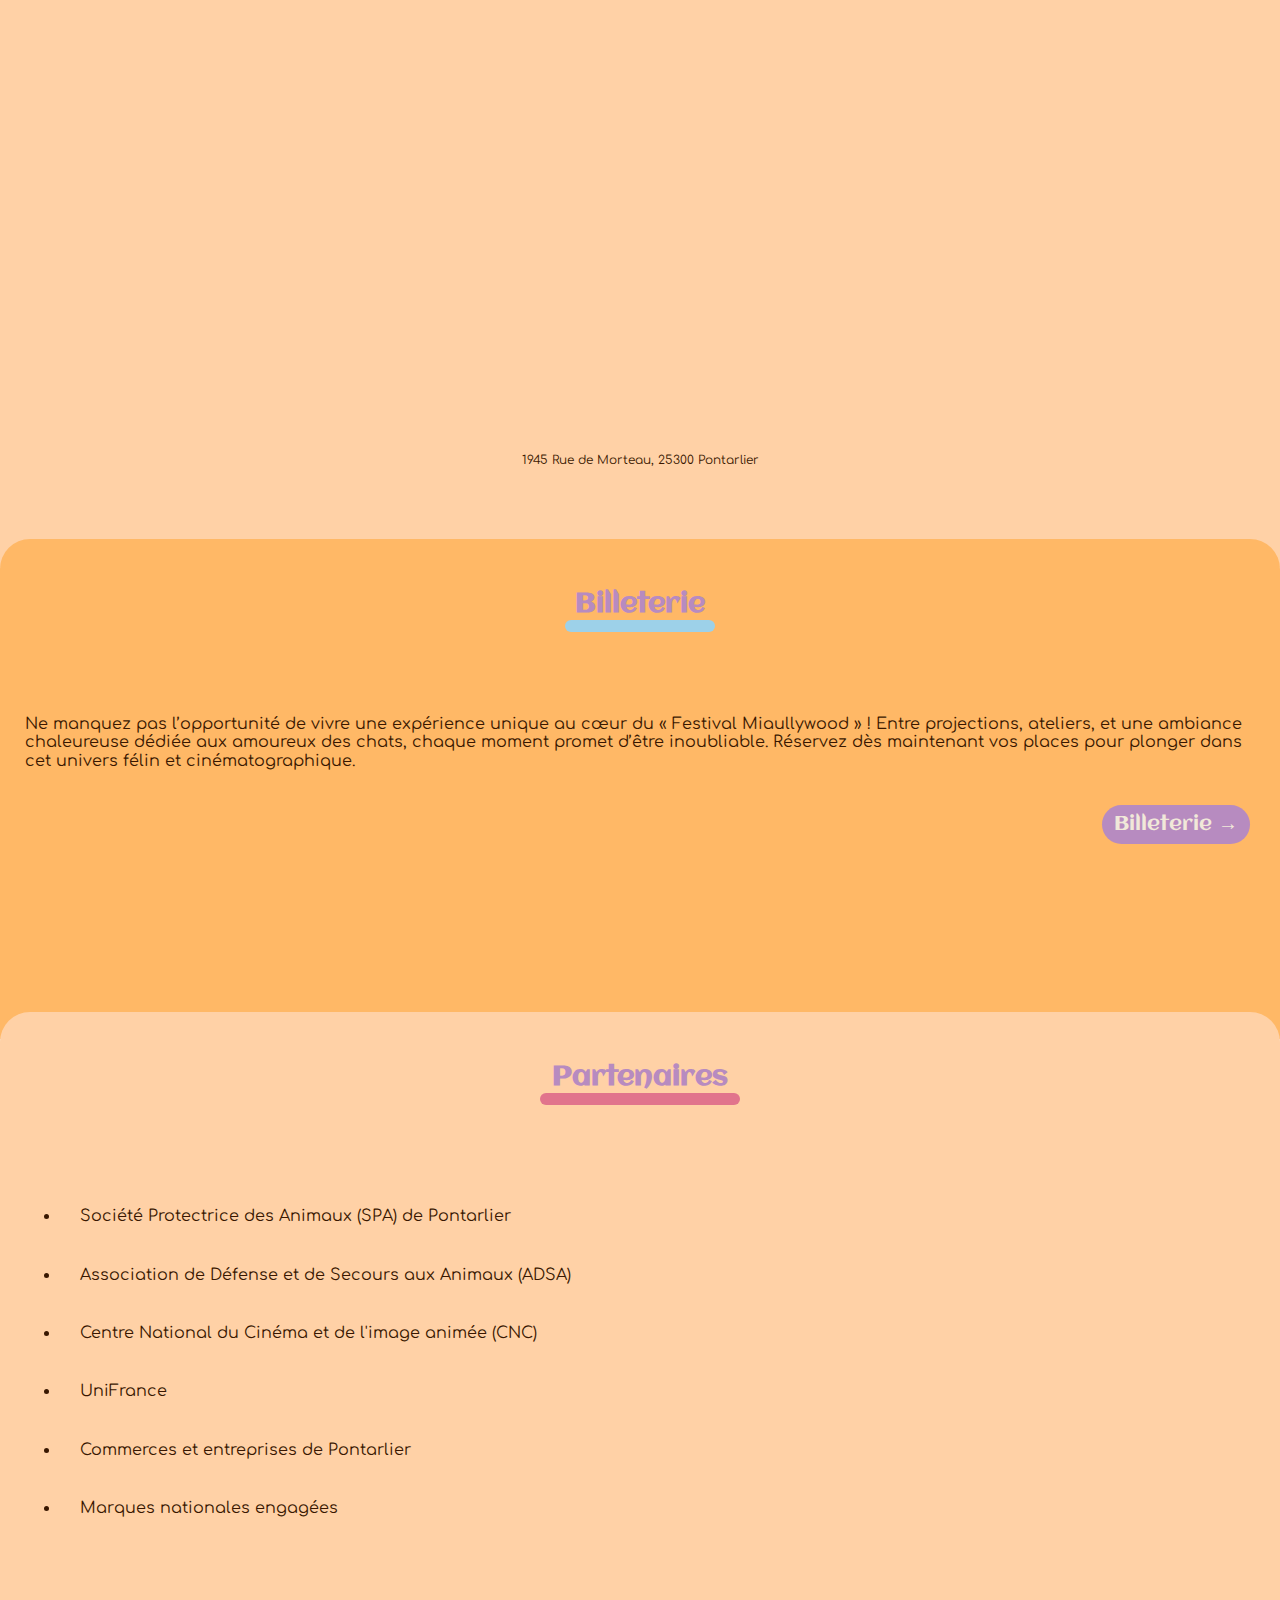
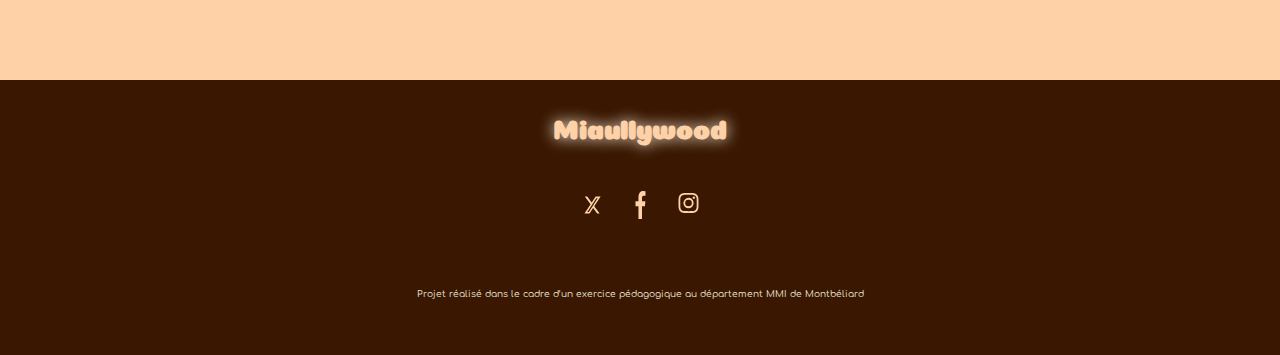
==== commit fae2e55d: "fin info pratiques" ====
--- a/index.html
+++ b/index.html
@@ -47,7 +47,7 @@
         <div class="title">
             <h2 class="prog__title">Programme</h2>
         </div>
-        <div class="carroussel">
+        <div class="carroussel prog__carroussel">
             <div class="card prog__card carroussel__item first">
                 <h2 class="title__card">Vendredi soir</h2>
                 <div class="para__card">
--- a/src/css/style.css
+++ b/src/css/style.css
@@ -28,6 +28,9 @@
 @import "base/films/films.css";
 @import "base/films/flow/flow.css";
 
+/* infos */
+@import "base/infos/info.css";
+
 
 
 @import "layout/header.css";
@@ -35,4 +38,5 @@
 
 @import "composant/menu.css";
 @import "composant/button.css";
-@import "composant/carroussel.css";+@import "composant/carroussel.css";
+@import "composant/accordéon.css";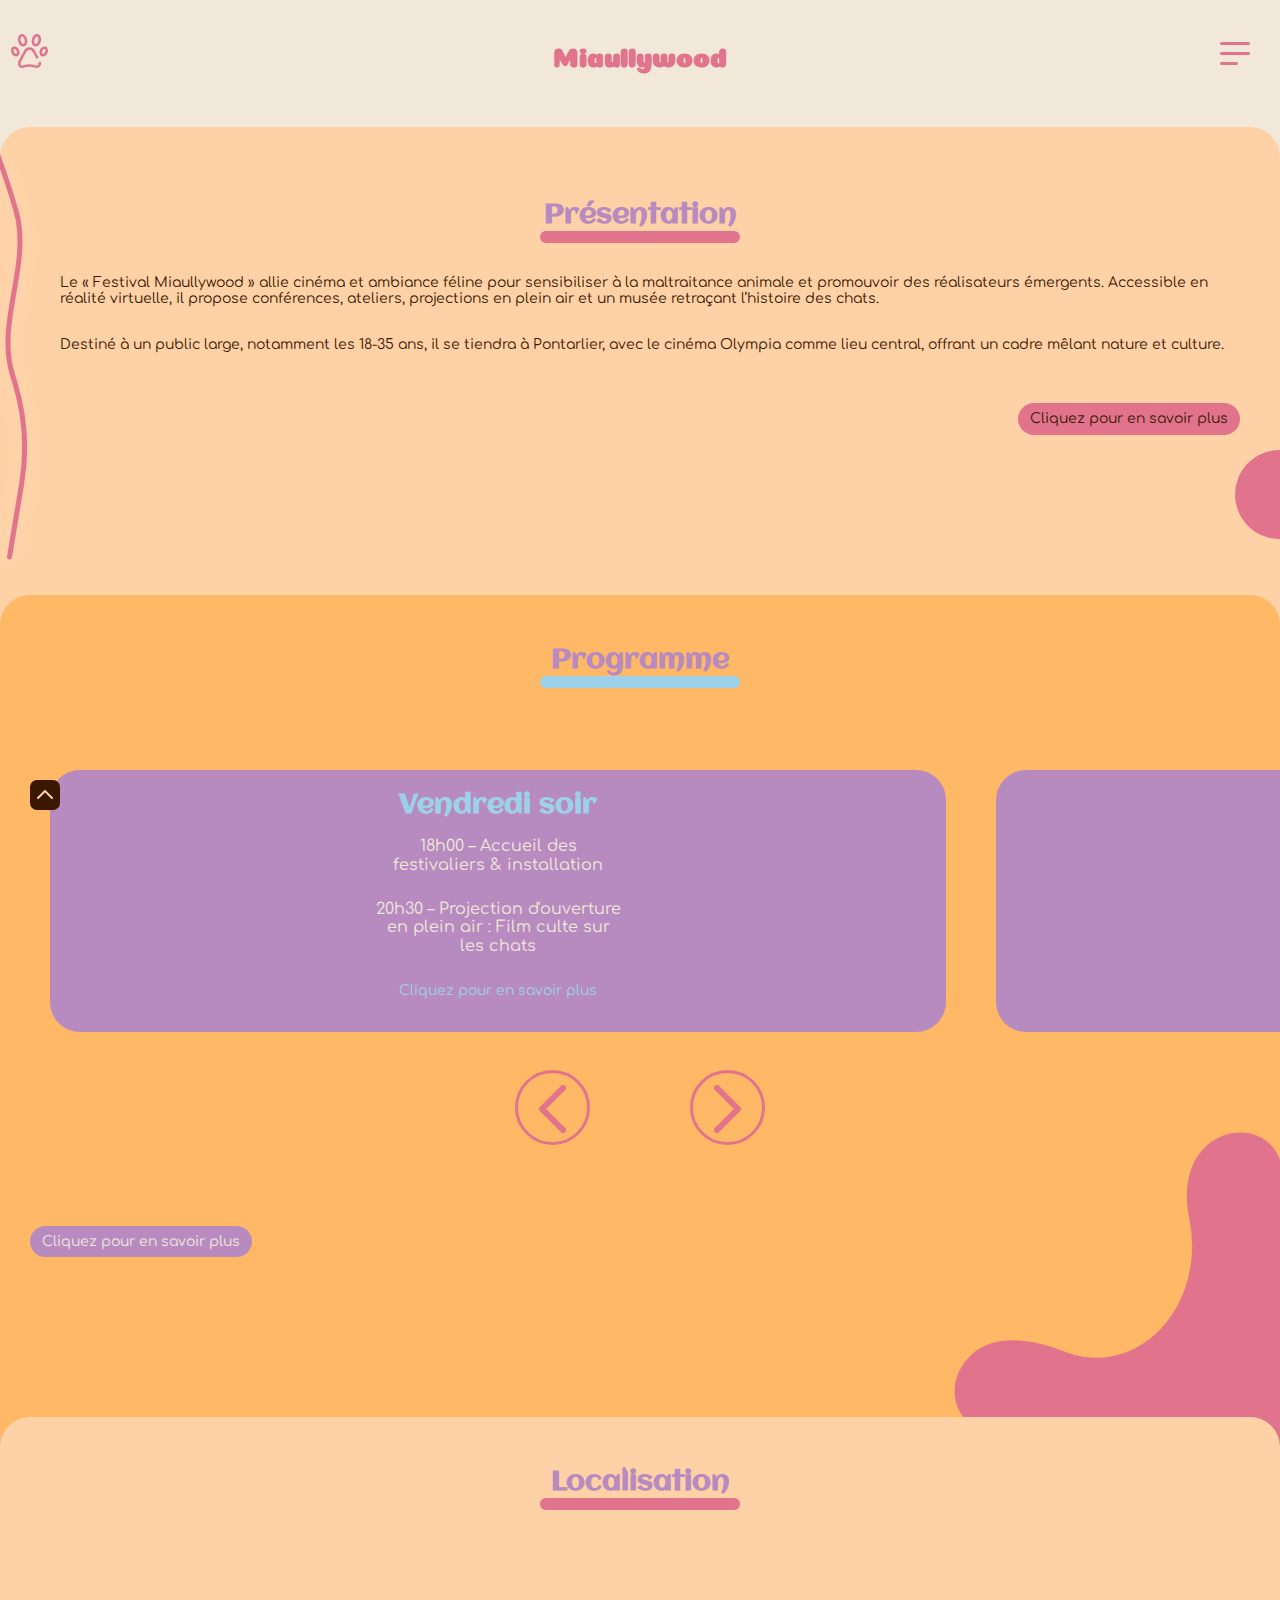
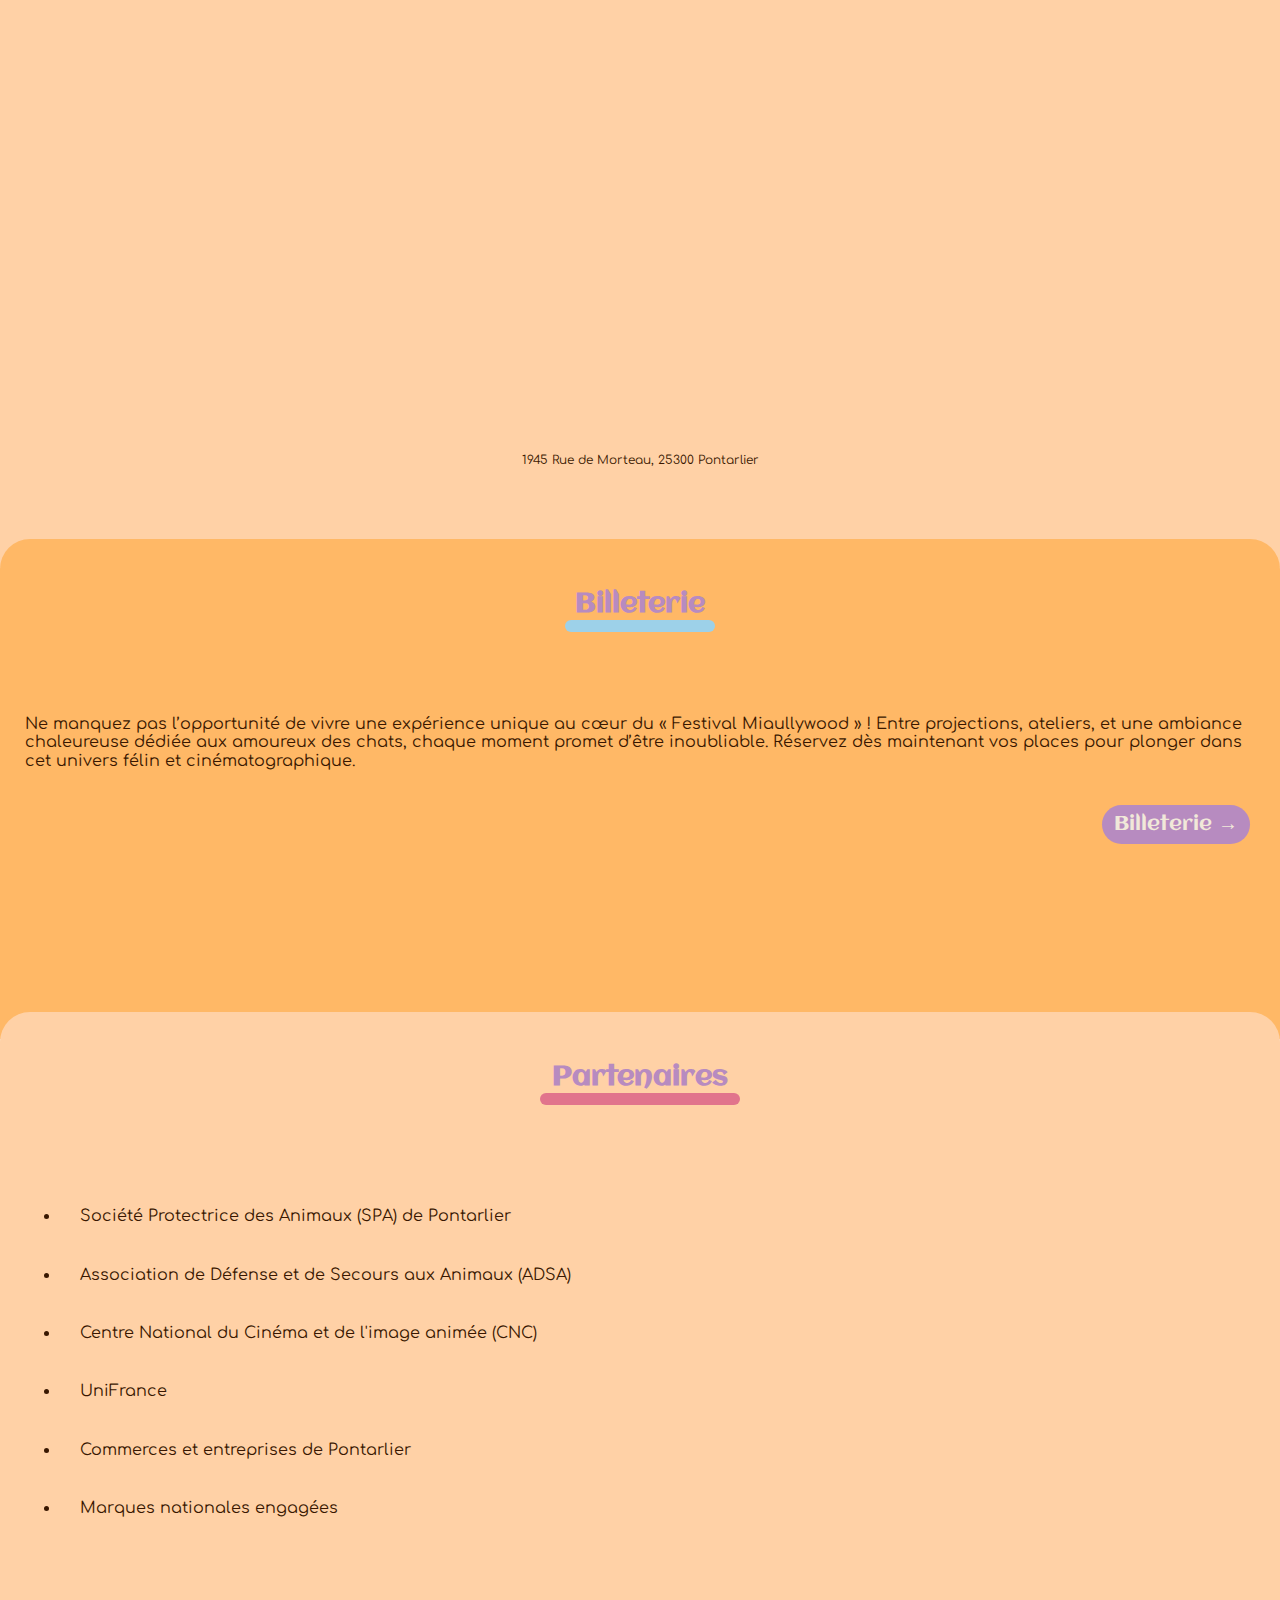
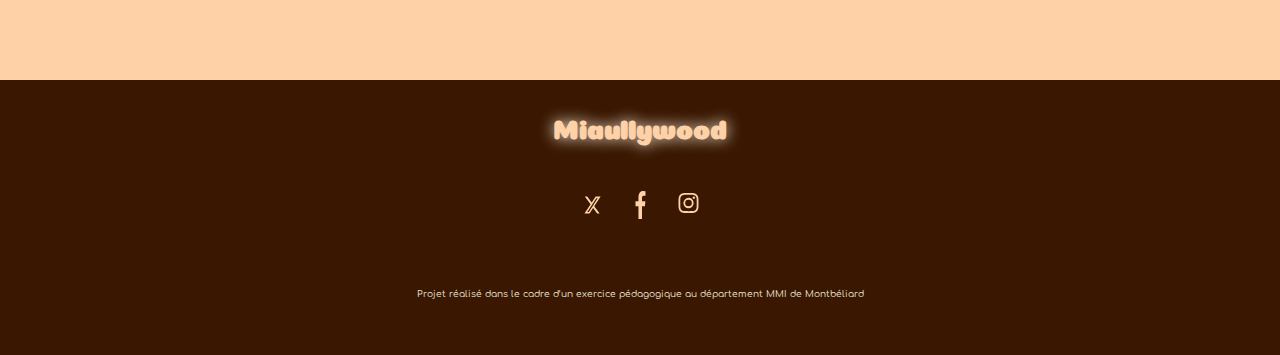
==== commit 2890ee06: "fin toute les pages" ====
--- a/index.html
+++ b/index.html
@@ -7,6 +7,7 @@
     <link rel="icon" type="image/svg+xml" href="assets/favicon/paw.svg" />
     <link rel="stylesheet" href="src/css/style.css">
     <script type="module" src="/src/js/script.js"></script>
+    <script type="module" src="/src/js/carroussel.js"></script>
 
 </head>
 <body>
@@ -129,7 +130,7 @@
                 </button>
             </div>
         </div>
-        <a class="link__prog" href="programme.html">Cliquez pour en savoir plus</a>
+        <a class="link__prog" href="apropos.html">Cliquez pour en savoir plus</a>
         <img class="strage__form" src="/assets/icons/ellipse13.svg" alt="">
     </div>
     <div class="loc">
--- a/src/css/style.css
+++ b/src/css/style.css
@@ -31,6 +31,12 @@
 /* infos */
 @import "base/infos/info.css";
 
+/* invite */
+@import "base/invite/invite.css";
+@import "base/invite/zilbalodis/zilbalodis.css";
+
+/* prog */
+@import "base/programm/programme.css";
 
 
 @import "layout/header.css";
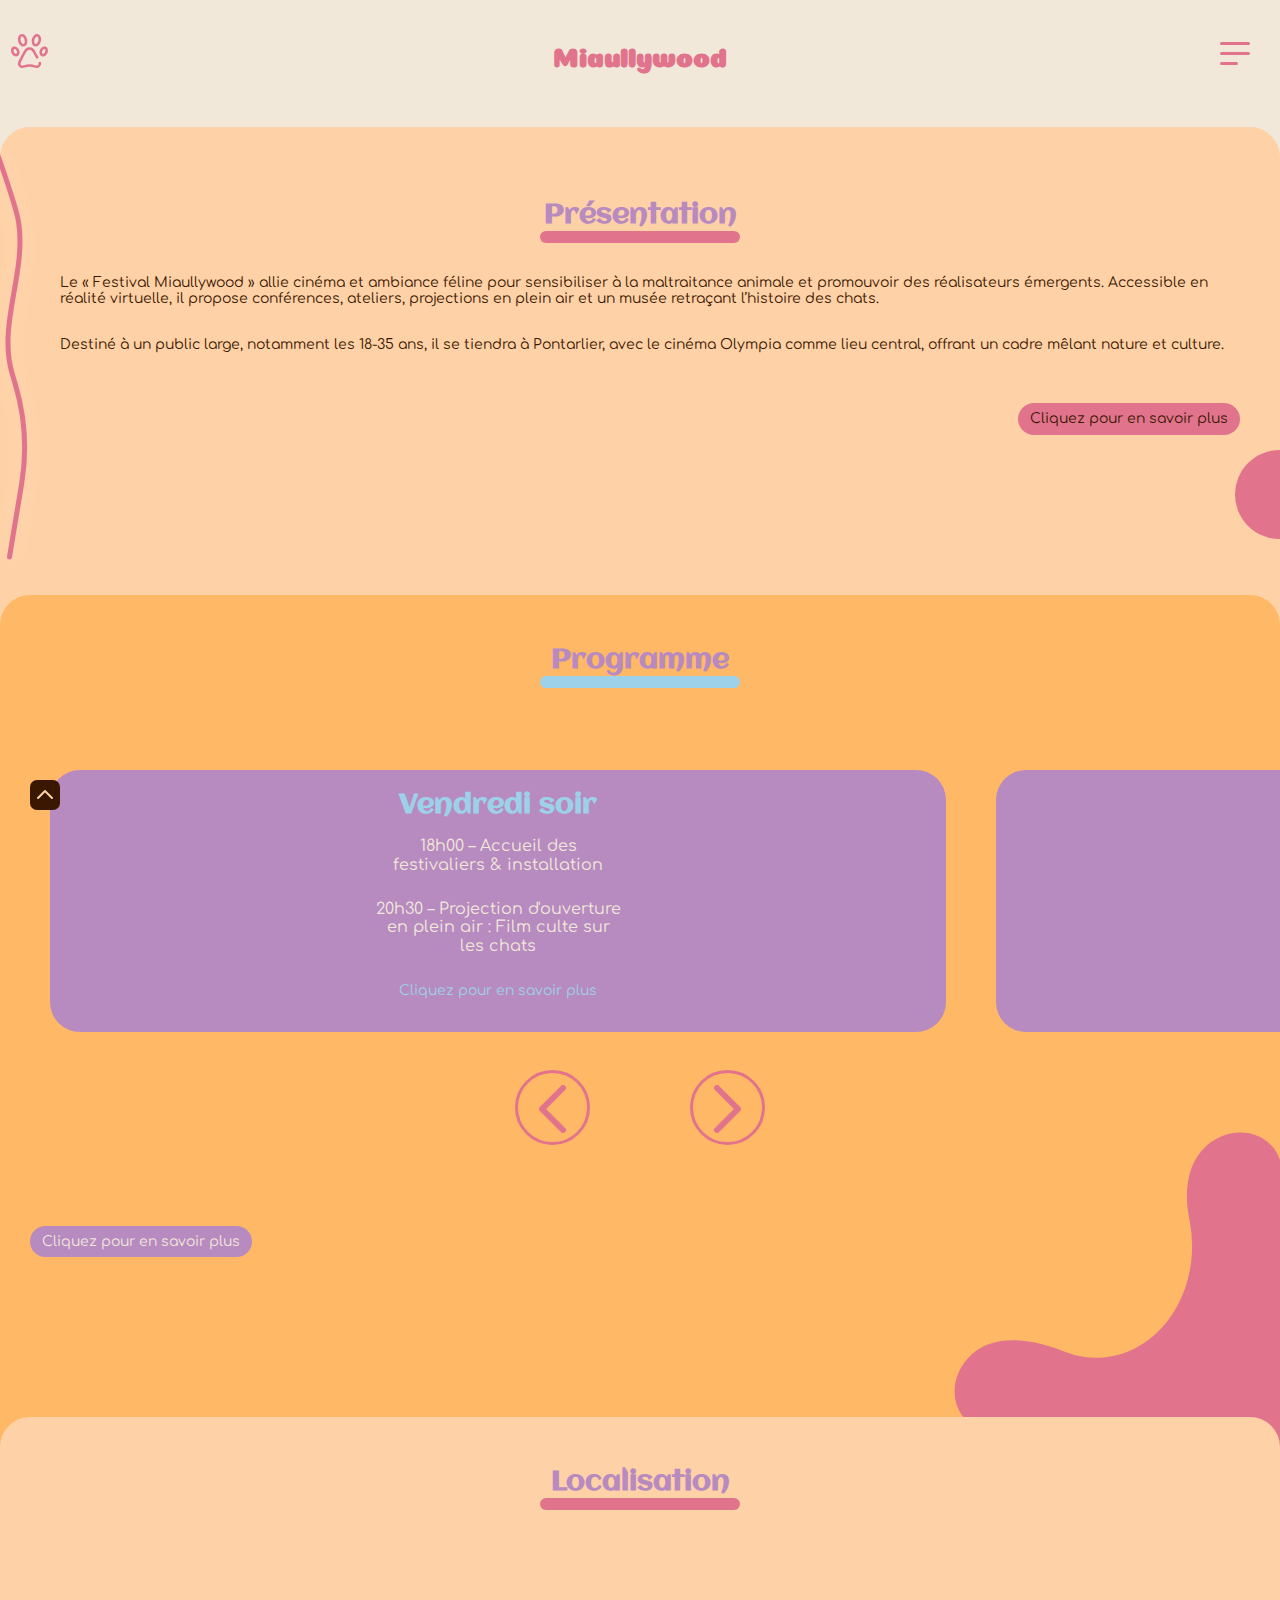
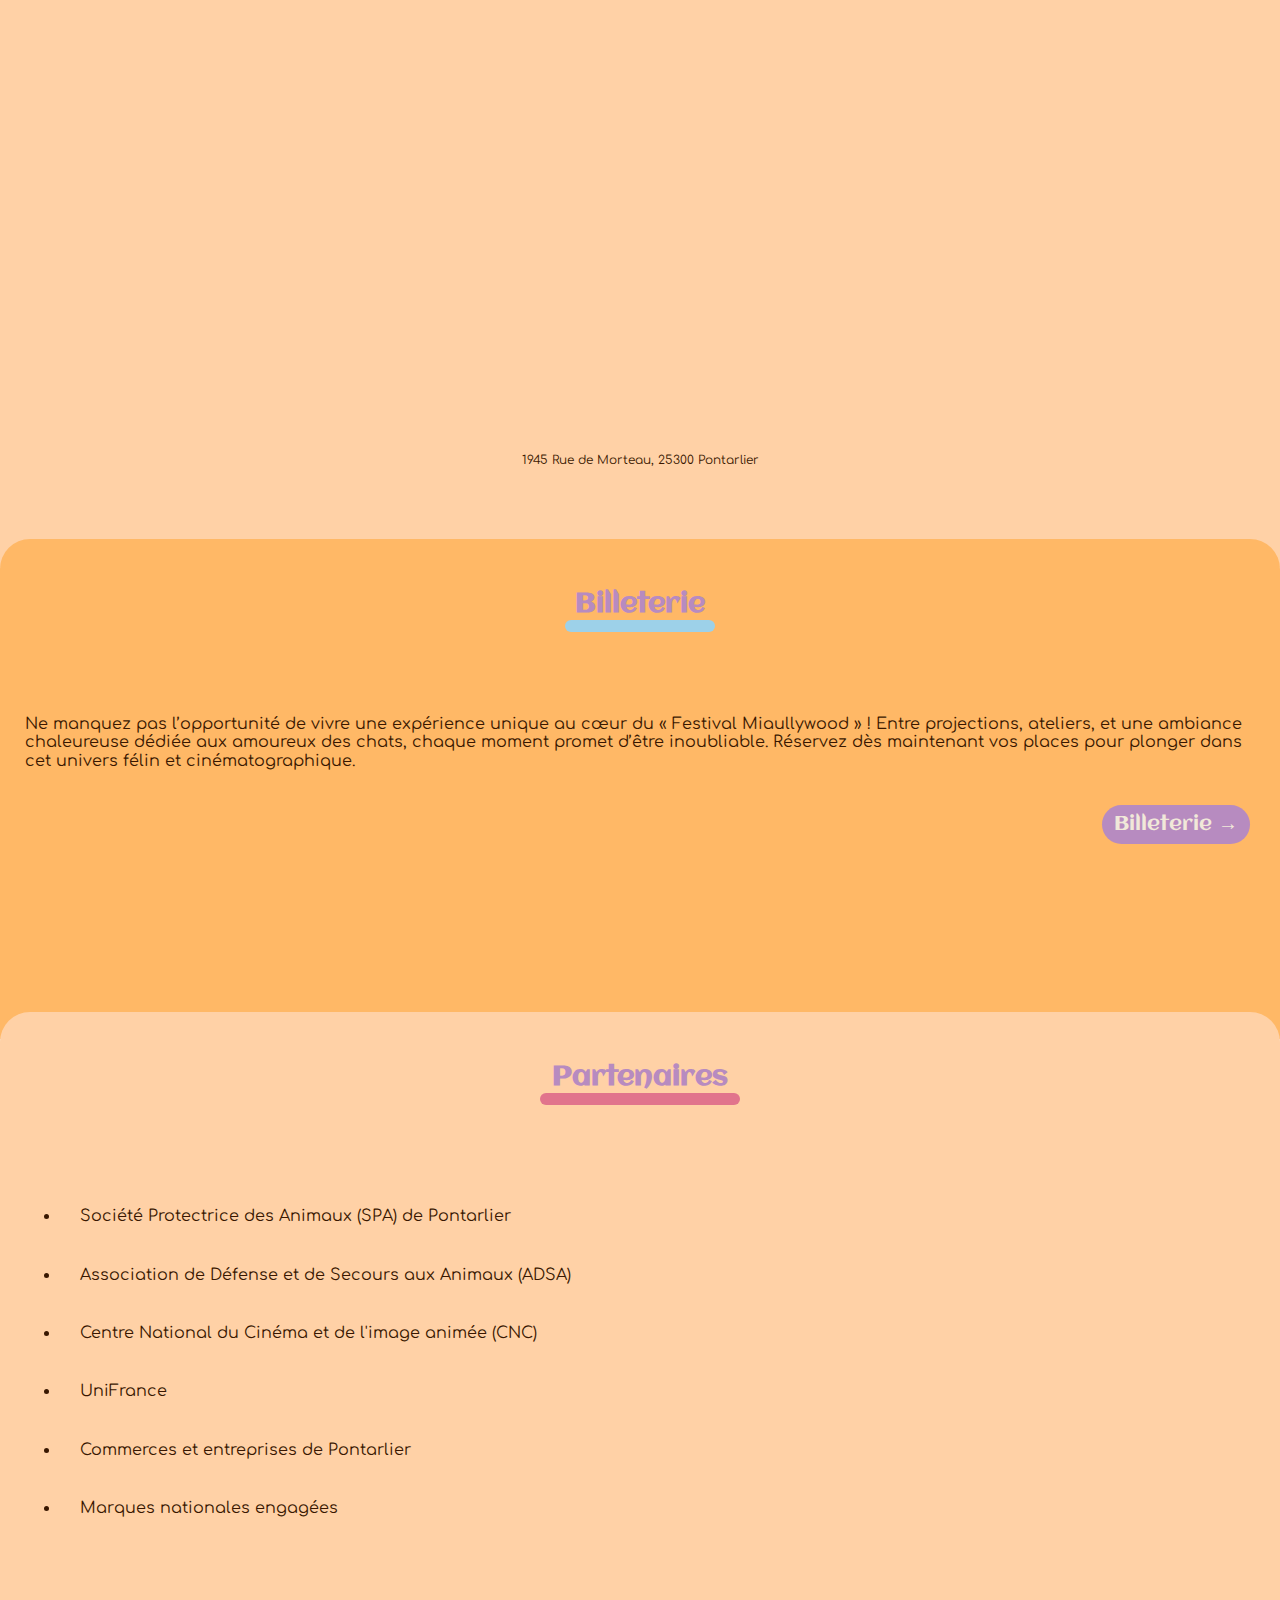
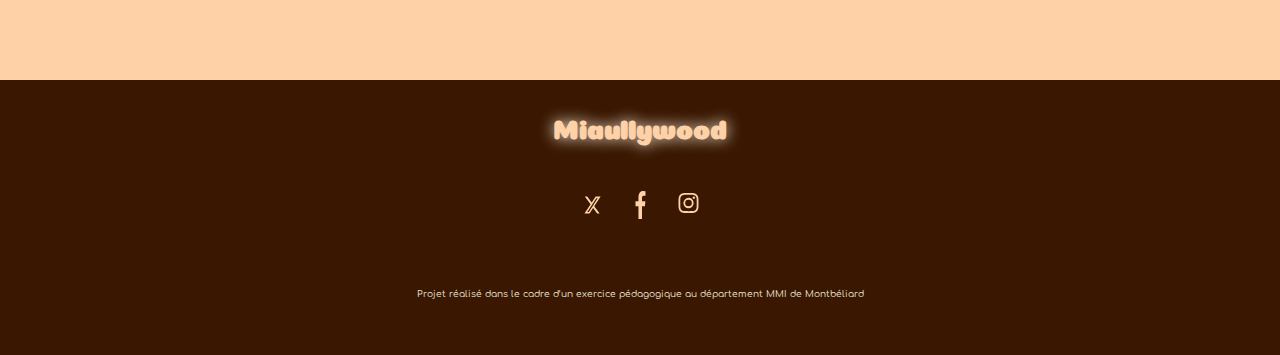
==== commit 86e4da13: "fix bugg" ====
--- a/index.html
+++ b/index.html
@@ -145,7 +145,7 @@
             <h2 class="bill__title">Billeterie</h2>
             <p class="para">Ne manquez pas l’opportunité de vivre une expérience unique au cœur du « Festival Miaullywood » ! Entre projections, ateliers, et une ambiance chaleureuse dédiée aux amoureux des chats, chaque moment promet d’être inoubliable. Réservez dès maintenant vos places pour plonger dans cet univers félin et cinématographique.</p>
         </div>
-        <button class="btn bill__btn"><a class="bill__link" href="billeterie.html">Billeterie →</a></button>
+        <button class="btn bill__btn"><a class="bill__link" href="#">Billeterie →</a></button>
     </div>
     <div class="part">
         <div class="title">
